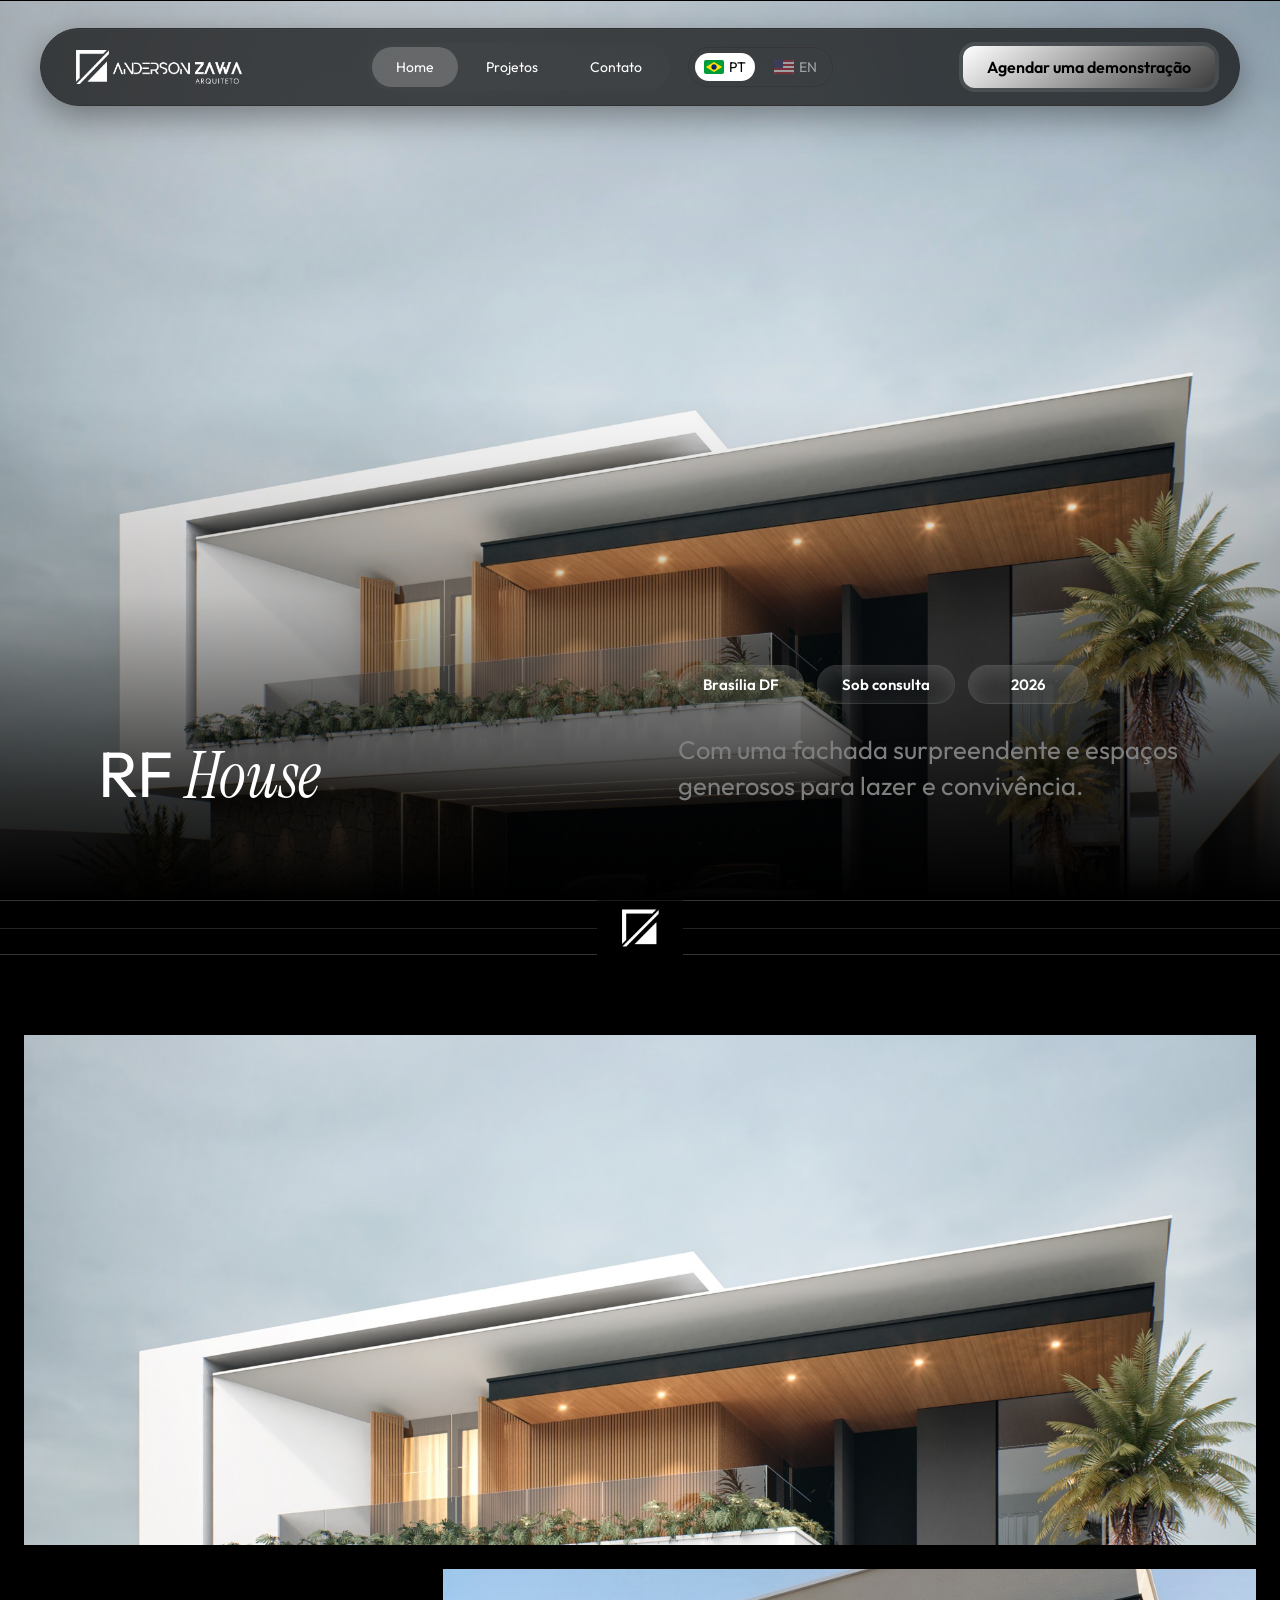
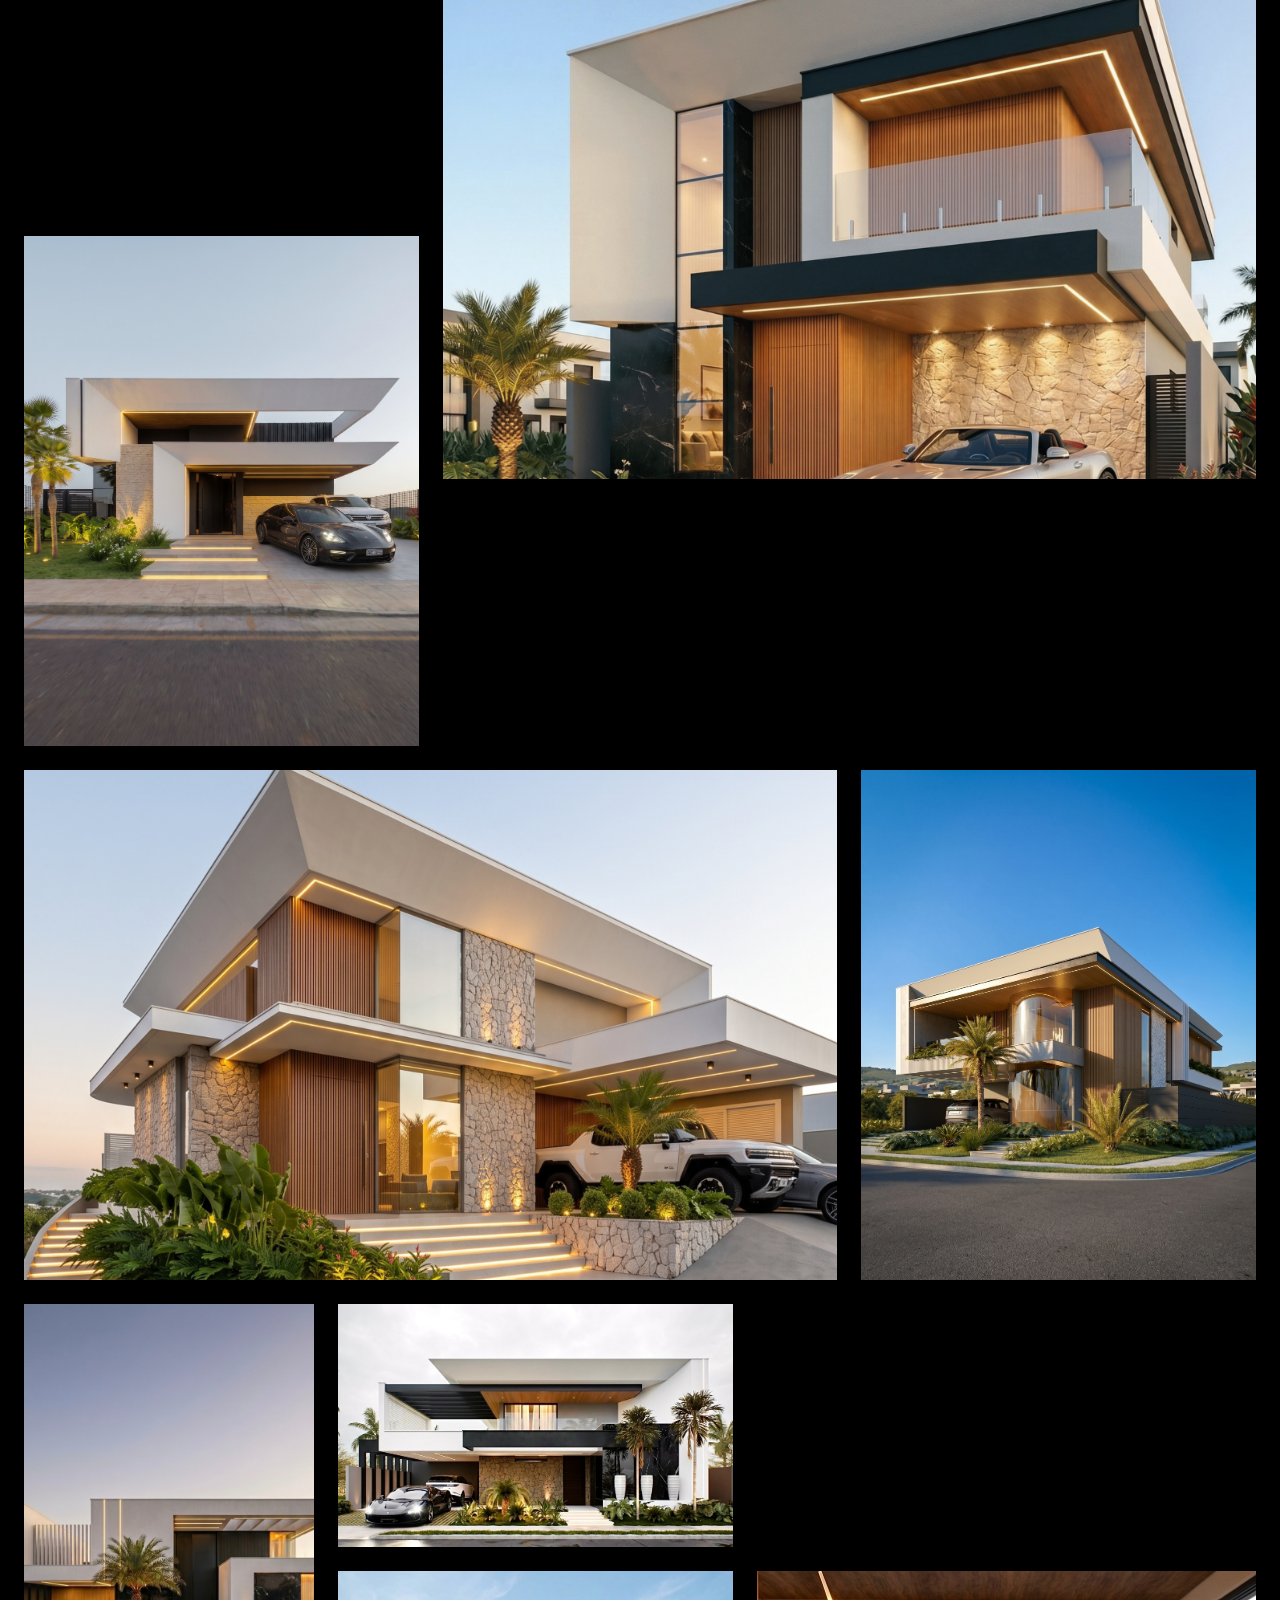
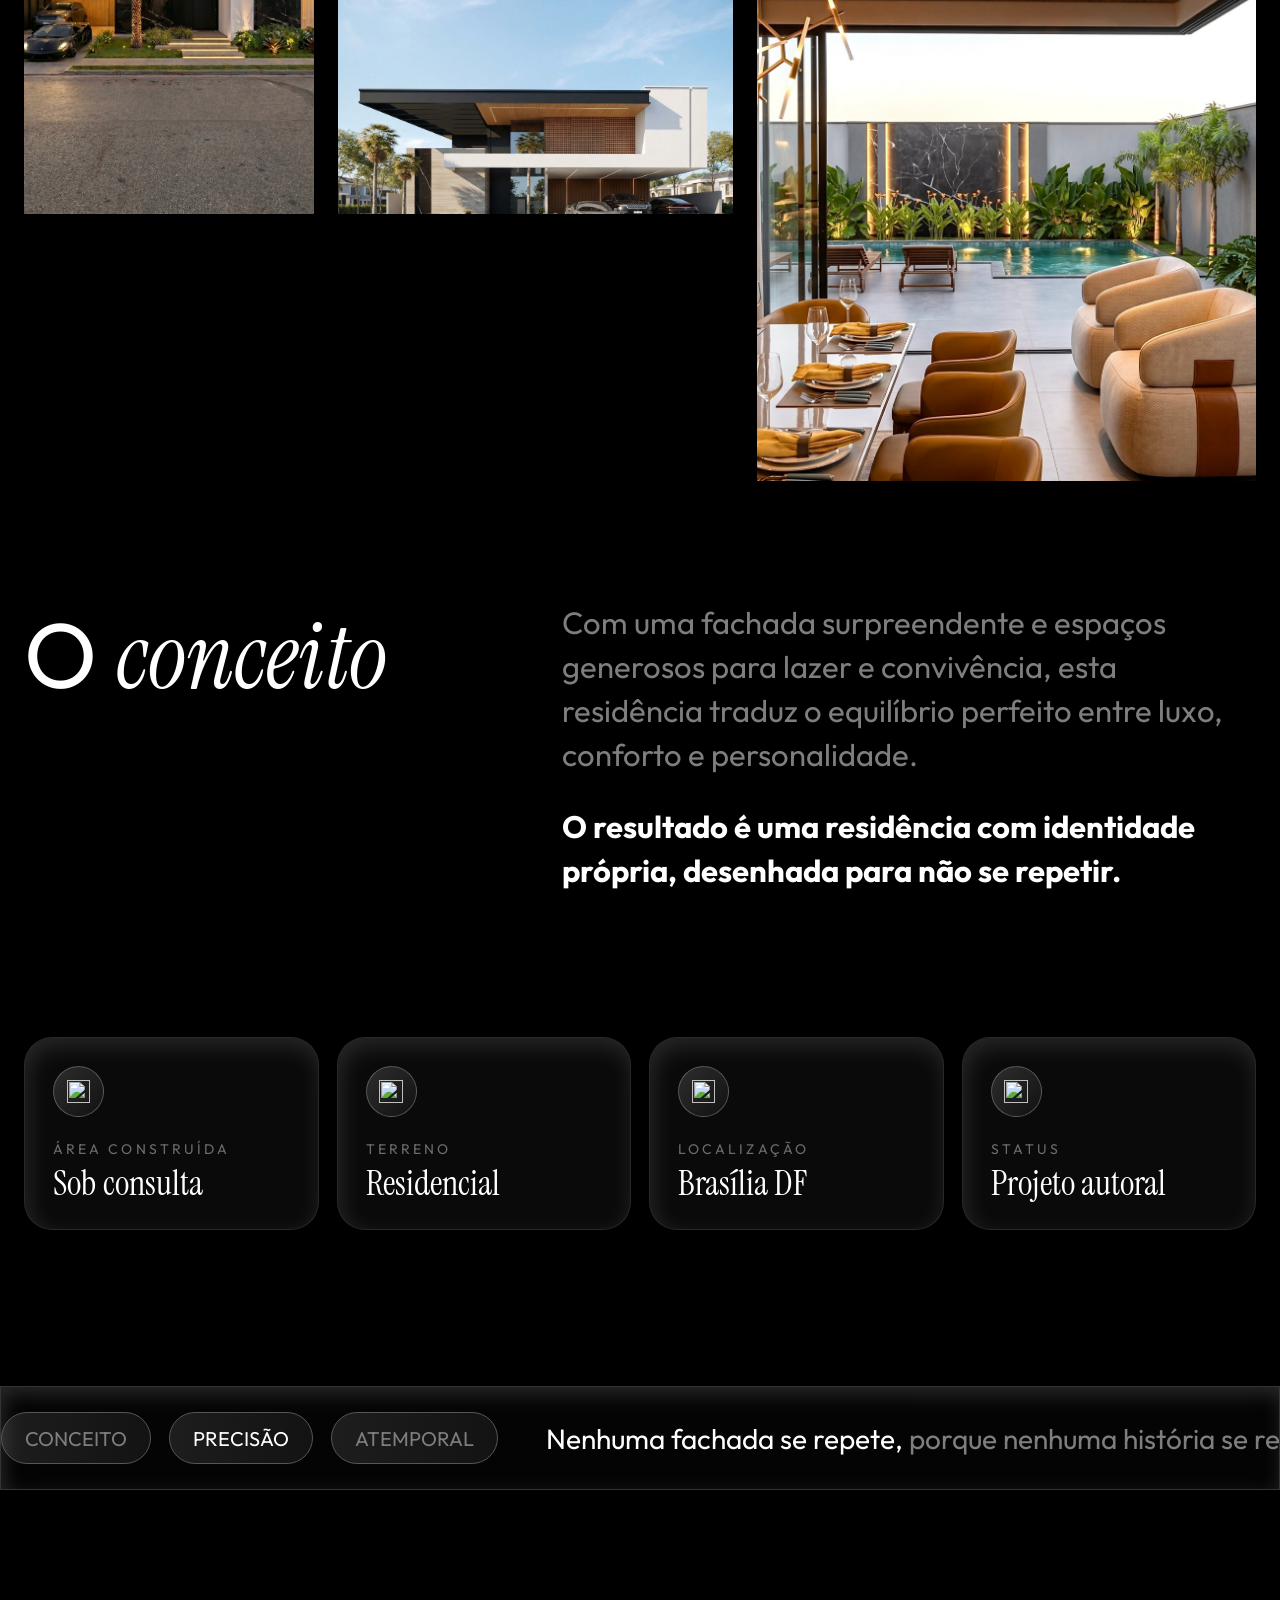
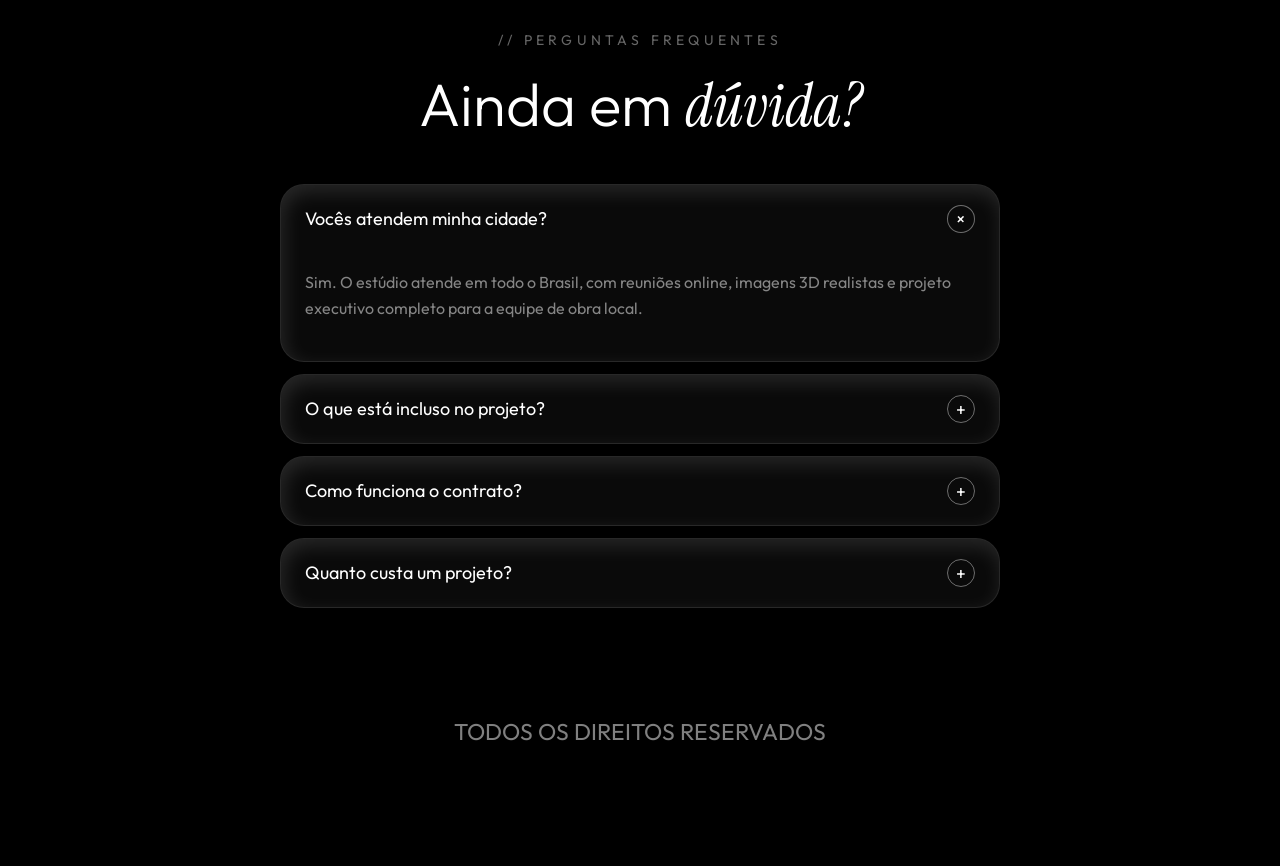
==== projeto.html @ 5dee1f52 "Atualiza cache dos ajustes da página de projeto" ====
<!DOCTYPE html>
<html lang="pt-BR">
<head>
<meta charset="utf-8">
<meta name="viewport" content="width=device-width,initial-scale=1">
<title>Projeto — Anderson Zawa</title>
<meta name="theme-color" content="#000000">
<link rel="icon" href="assets/logo.png">
<link rel="stylesheet" href="projeto.css?v=20260907-0353">
<link rel="stylesheet" href="projeto-fix.css?v=20260907-0353">
</head>
<body>
<main class="project-page">
  <section class="hero-project">
    <div class="hero-project__img"><img data-hero src="assets/projeto-1.png" alt="Projeto Anderson Zawa"></div>

    <header class="header" id="header">
      <div class="header__inner">
        <a class="logo" href="./" aria-label="Anderson Zawa — Home"><img src="assets/logo.png" alt="Anderson Zawa"></a>
        <nav class="nav" aria-label="Navegação principal">
          <ul class="nav__list">
            <li><a class="nav__link is-active" href="./">Home</a></li>
            <li><a class="nav__link" href="./#projetos">Projetos</a></li>
            <li><a class="nav__link" href="./#contato">Contato</a></li>
          </ul>
          <div class="lang" aria-label="Idioma">
            <button class="lang__btn is-active" type="button" data-lang="pt" aria-pressed="true"><img src="assets/flag-pt.svg" alt="">PT</button>
            <button class="lang__btn" type="button" data-lang="en" aria-pressed="false"><img src="assets/flag-en.svg" alt="">EN</button>
          </div>
        </nav>
        <a class="header__cta" href="./#contato"><span>Agendar uma demonstração</span></a>
      </div>
    </header>

    <div class="hero-project__meta reveal">
      <h1 class="project-title"><span data-title-a>RF</span> <em data-title-b>House</em></h1>
      <div class="project-side">
        <div class="chips"><span class="chip" data-location>Brasília DF</span><span class="chip" data-area>Sob consulta</span><span class="chip">2026</span></div>
        <p class="project-tagline" data-tagline>Com uma fachada surpreendente e espaços generosos para lazer e convivência.</p>
      </div>
    </div>
  </section>

  <div class="divider-logo"><div class="divider-logo__mark"><img src="assets/logo.png" alt=""></div></div>

  <section class="gallery-project reveal" aria-label="Galeria do projeto">
    <figure><img data-gallery src="assets/projeto-1.png" alt=""></figure>
    <figure><img data-gallery src="assets/galeria-01.png" alt=""></figure>
    <figure><img data-gallery src="assets/galeria-02.png" alt=""></figure>
    <figure><img data-gallery src="assets/galeria-03.png" alt=""></figure>
    <figure><img data-gallery src="assets/galeria-04.png" alt=""></figure>
    <figure><img data-gallery src="assets/galeria-05.png" alt=""></figure>
    <figure><img data-gallery src="assets/galeria-06.png" alt=""></figure>
    <figure><img data-gallery src="assets/galeria-07.png" alt=""></figure>
    <figure><img data-gallery src="assets/galeria-08.png" alt=""></figure>
  </section>

  <section class="concept reveal">
    <div class="concept__top">
      <h2>O <em>conceito</em></h2>
      <div class="concept__copy">
        <p data-description>Com uma fachada surpreendente e espaços generosos para lazer e convivência, esta residência traduz o equilíbrio perfeito entre luxo, conforto e personalidade.</p>
        <p><strong>O resultado é uma residência com identidade própria, desenhada para não se repetir.</strong></p>
      </div>
    </div>
    <div class="specs">
      <article class="spec"><div class="spec__icon"><img src="https://www.figma.com/api/mcp/asset/9e6090e6-5630-4586-b021-6cd984fc639e.svg" alt=""></div><div class="spec__label">Área construída</div><div class="spec__value" data-area>Sob consulta</div></article>
      <article class="spec"><div class="spec__icon"><img src="https://www.figma.com/api/mcp/asset/a659e003-196d-408f-bd43-5a2305904c27.svg" alt=""></div><div class="spec__label">Terreno</div><div class="spec__value" data-land>Residencial</div></article>
      <article class="spec"><div class="spec__icon"><img src="https://www.figma.com/api/mcp/asset/f3f71b73-ab2b-49b0-b940-4c160f0d1db8.svg" alt=""></div><div class="spec__label">Localização</div><div class="spec__value" data-location>Brasília DF</div></article>
      <article class="spec"><div class="spec__icon"><img src="https://www.figma.com/api/mcp/asset/c8289f6d-52d2-41c7-922c-6c524e036fc7.svg" alt=""></div><div class="spec__label">Status</div><div class="spec__value" data-status>Projeto autoral</div></article>
    </div>
  </section>

  <section class="ticker-project" aria-label="Valores do estúdio"><div class="ticker-project__track"><span class="pill">CONCEITO</span><span class="pill on">PRECISÃO</span><span class="pill">ATEMPORAL</span><span class="phrase"><b>Nenhuma fachada se repete,</b> porque nenhuma história se repete.</span><span class="pill on">ARQUITETURA AUTORAL</span><span class="pill">IDENTIDADE</span><span class="pill">EXCLUSIVIDADE</span><span class="pill">CONCEITO</span><span class="pill on">PRECISÃO</span><span class="pill">ATEMPORAL</span><span class="phrase"><b>Nenhuma fachada se repete,</b> porque nenhuma história se repete.</span><span class="pill on">ARQUITETURA AUTORAL</span><span class="pill">IDENTIDADE</span><span class="pill">EXCLUSIVIDADE</span></div></section>

  <section class="faq-project reveal">
    <p class="faq-project__eyebrow">// PERGUNTAS FREQUENTES</p>
    <h2>Ainda em <em>dúvida?</em></h2>
    <div class="faq-list">
      <article class="faq-item open"><button class="faq-q">Vocês atendem minha cidade?<span class="faq-plus">+</span></button><div class="faq-a" style="max-height:120px"><p>Sim. O estúdio atende em todo o Brasil, com reuniões online, imagens 3D realistas e projeto executivo completo para a equipe de obra local.</p></div></article>
      <article class="faq-item"><button class="faq-q">O que está incluso no projeto?<span class="faq-plus">+</span></button><div class="faq-a"><p>O escopo é apresentado de forma clara em contrato, com etapas, entregas e prazos definidos.</p></div></article>
      <article class="faq-item"><button class="faq-q">Como funciona o contrato?<span class="faq-plus">+</span></button><div class="faq-a"><p>O contrato organiza cronograma, escopo, responsabilidades e entregas de cada etapa do projeto.</p></div></article>
      <article class="faq-item"><button class="faq-q">Quanto custa um projeto?<span class="faq-plus">+</span></button><div class="faq-a"><p>O investimento varia conforme área, complexidade e escopo. O orçamento é apresentado após o briefing inicial.</p></div></article>
    </div>
  </section>
  <p class="rights">TODOS OS DIREITOS RESERVADOS</p>
</main>
<script src="projeto.js?v=20260907-0353" defer></script>
</body>
</html>
---- projeto.css ----
@import url('https://fonts.googleapis.com/css2?family=Instrument+Serif:ital@0;1&family=Outfit:wght@300;400;500;600&display=swap');
:root{--bg:#000;--txt:#fff;--muted:#7e7e7e;--line:#343434;--glass:rgba(255,255,255,.04);--glass-brd:rgba(255,255,255,.12);--sans:'Visby CF','Outfit',system-ui,sans-serif;--serif:'Instrument Serif',Georgia,serif;--wrap:1282px;--g:40px}
*{box-sizing:border-box}html{scroll-behavior:smooth}body{margin:0;background:#000;color:#fff;font-family:var(--sans);overflow-x:hidden;-webkit-font-smoothing:antialiased}img{display:block;width:100%;height:100%;object-fit:cover}a{color:inherit;text-decoration:none}button{font:inherit}
.project-page{background:#000;min-height:100vh}.hero-project{position:relative;height:1080px;overflow:hidden;border-top:1px solid #000}.hero-project:after{content:'';position:absolute;inset:0;background:radial-gradient(ellipse at 50% 32%,transparent 0 28%,rgba(0,0,0,.12) 48%,#000 92%);pointer-events:none}.hero-project__img{position:absolute;inset:-105px 0 auto;height:1085px}.header{position:absolute;top:27px;left:50%;transform:translateX(-50%);width:min(1304px,calc(100% - 40px));z-index:10}.header__inner{display:flex;align-items:center;justify-content:space-between;padding:13px 35px;border:1px solid #303030;border-radius:900px;background:rgba(0,0,0,.6);backdrop-filter:blur(22px)}.logo{width:184px}.nav{display:flex;align-items:center;gap:28px;font-size:14px}.nav__links{display:flex;align-items:center;gap:32px}.nav__links a{padding:10px 18px;border-radius:21px}.nav__links a:first-child{background:rgba(255,255,255,.2)}.lang{display:flex;align-items:center;gap:10px;padding:5px 7px;border:1px solid #363636;border-radius:900px}.lang span{display:flex;align-items:center;gap:5px;font-size:14px;opacity:.5}.lang span:first-child{background:#fff;color:#000;opacity:1;padding:5px 9px;border-radius:46px}.lang img{width:20px;height:14px}.header__cta{padding:4px;border-radius:16px;background:rgba(255,255,255,.1)}.header__cta span{display:block;padding:11px 24px;border-radius:12px;color:#000;font-weight:600;background:linear-gradient(144deg,#fff,#a7a7a7 45%,#3b3b3b)}
.hero-project__meta{position:absolute;z-index:4;left:50%;bottom:138px;transform:translateX(-50%);width:min(1107px,calc(100% - 60px));display:grid;grid-template-columns:400px 1fr;gap:188px;align-items:center}.project-title{font-size:clamp(64px,5vw,92px);font-weight:400;line-height:1.05;margin:0;white-space:nowrap}.project-title em{font-family:var(--serif);font-style:italic}.project-side{display:flex;flex-direction:column;gap:39px}.chips{display:flex;gap:13px;flex-wrap:wrap}.chip{padding:9px 31px;border:1px solid var(--glass-brd);border-radius:27px;background:var(--glass);backdrop-filter:blur(40px);box-shadow:inset 3px 7px 20px rgba(255,255,255,.12);font-weight:600;font-size:15px}.project-tagline{font-size:31px;line-height:44px;color:var(--muted);max-width:519px}.project-tagline strong{color:#fff}.divider-logo{position:relative;height:55px;border-top:1px solid var(--line);border-bottom:1px solid var(--line);margin-top:-32px}.divider-logo:before{content:'';position:absolute;left:0;right:0;top:50%;height:1px;background:#232323}.divider-logo__mark{position:absolute;left:50%;top:50%;transform:translate(-50%,-50%);width:86px;height:55px;background:#000;display:grid;place-items:center}.divider-logo__mark img{width:37px;height:37px;object-fit:cover;object-position:left}
.gallery-project{width:min(1274px,calc(100% - 48px));margin:80px auto 0;display:grid;grid-template-columns:repeat(12,1fr);grid-auto-rows:243px;gap:24px}.gallery-project figure{margin:0;overflow:hidden;background:#1b1b1b}.gallery-project figure:nth-child(1){grid-column:1/13;grid-row:span 2}.gallery-project figure:nth-child(2){grid-column:5/13;grid-row:span 2}.gallery-project figure:nth-child(3){grid-column:1/5;grid-row:span 2}.gallery-project figure:nth-child(4){grid-column:1/9;grid-row:span 2}.gallery-project figure:nth-child(5){grid-column:9/13;grid-row:span 2}.gallery-project figure:nth-child(6){grid-column:1/4;grid-row:span 2}.gallery-project figure:nth-child(7){grid-column:4/8;grid-row:span 1}.gallery-project figure:nth-child(8){grid-column:4/8;grid-row:span 1}.gallery-project figure:nth-child(9){grid-column:8/13;grid-row:span 2}.gallery-project figure img{transition:transform .8s cubic-bezier(.2,.8,.2,1)}.gallery-project figure:hover img{transform:scale(1.025)}
.concept{width:min(1281px,calc(100% - 48px));margin:120px auto 0}.concept__top{display:grid;grid-template-columns:387px 1fr;gap:151px;align-items:start}.concept h2{margin:0;font-size:92px;line-height:106px;font-weight:400;white-space:nowrap}.concept h2 em{font-family:var(--serif);font-style:italic}.concept__copy{font-size:31px;line-height:44px;color:var(--muted)}.concept__copy p{margin:0 0 28px}.concept__copy strong{color:#fff}.specs{display:grid;grid-template-columns:repeat(4,1fr);gap:18px;margin-top:116px}.spec{min-height:192px;padding:28px;border:1px solid var(--glass-brd);border-radius:28px;background:var(--glass);backdrop-filter:blur(46px);box-shadow:inset 3px 8px 23px rgba(255,255,255,.12)}.spec__icon{width:51px;height:51px;border-radius:50%;display:grid;place-items:center;border:1px solid rgba(255,255,255,.25);background:linear-gradient(135deg,rgba(255,255,255,.15),rgba(255,255,255,.03));font-size:18px}.spec__label{margin-top:23px;font:400 14px/19px 'Outfit',sans-serif;letter-spacing:.22em;text-transform:uppercase;color:rgba(255,255,255,.4)}.spec__value{margin-top:7px;font:400 35px/35px var(--serif);color:#fff}.ticker-project{margin-top:156px;border:1px solid var(--line);height:104px;display:flex;align-items:center;overflow:hidden;background:linear-gradient(90deg,rgba(18,18,18,.2),rgba(20,20,20,.2));box-shadow:inset 3px 7px 20px rgba(255,255,255,.15)}.ticker-project__track{display:flex;align-items:center;gap:18px;width:max-content;animation:ticker 30s linear infinite}.ticker-project span{white-space:nowrap}.pill{height:52px;padding:0 23px;border:.7px solid #565656;border-radius:89px;display:flex;align-items:center;color:#7e7e7e;font-size:20px;background:linear-gradient(90deg,rgba(255,255,255,.1),rgba(153,153,153,.1))}.pill.on{color:#fff}.phrase{padding:0 30px;font-size:28px;color:#7e7e7e}.phrase b{color:#fff;font-weight:400}@keyframes ticker{to{transform:translateX(-50%)}}
.faq-project{width:min(720px,calc(100% - 40px));margin:140px auto 0;text-align:center}.faq-project__eyebrow{font:400 14px/20px 'Outfit',sans-serif;letter-spacing:.3em;color:rgba(255,255,255,.4);text-transform:uppercase}.faq-project h2{margin:24px 0 48px;font-size:60px;font-weight:300;line-height:1}.faq-project h2 em{font-family:var(--serif);font-style:italic}.faq-list{display:grid;gap:12px;text-align:left}.faq-item{border:1px solid var(--glass-brd);border-radius:24px;background:var(--glass);backdrop-filter:blur(40px);box-shadow:inset 3px 7px 20px rgba(255,255,255,.12);overflow:hidden}.faq-q{width:100%;padding:20px 24px;display:flex;justify-content:space-between;align-items:center;border:0;background:none;color:#fff;font:400 18px/28px 'Outfit',sans-serif;cursor:pointer}.faq-plus{width:28px;height:28px;border:1px solid rgba(255,255,255,.4);border-radius:50%;display:grid;place-items:center;transition:transform .25s}.faq-item.open .faq-plus{transform:rotate(45deg)}.faq-a{max-height:0;overflow:hidden;transition:max-height .35s ease}.faq-a p{padding:0 24px 24px;color:rgba(255,255,255,.5);font:400 16px/26px 'Outfit',sans-serif}.rights{margin:109px 0 120px;text-align:center;color:rgba(255,255,255,.5);font-size:23px}
.reveal{opacity:0;transform:translateY(32px);transition:opacity .8s ease,transform .8s ease}.reveal.in{opacity:1;transform:none}
@media(max-width:1000px){.hero-project{height:860px}.header__inner{padding:12px 18px}.nav__links{display:none}.header__cta{display:none}.hero-project__meta{bottom:90px;grid-template-columns:1fr;gap:28px}.project-title{white-space:normal}.project-side{gap:22px}.project-tagline{font-size:24px;line-height:1.35}.gallery-project{grid-template-columns:1fr 1fr;grid-auto-rows:300px}.gallery-project figure{grid-column:auto!important;grid-row:auto!important}.gallery-project figure:first-child{grid-column:1/3!important}.concept__top{grid-template-columns:1fr;gap:30px}.concept h2{font-size:64px;line-height:1}.concept__copy{font-size:22px;line-height:1.5}.specs{grid-template-columns:1fr 1fr}.ticker-project{margin-top:90px}.faq-project{margin-top:100px}}
@media(max-width:640px){.hero-project{height:760px}.header{top:14px}.logo{width:145px}.nav{gap:10px}.lang{display:none}.hero-project__meta{width:calc(100% - 36px);bottom:54px}.project-title{font-size:52px}.chips{gap:8px}.chip{padding:8px 16px;font-size:13px}.project-tagline{font-size:19px;line-height:1.4}.gallery-project{width:calc(100% - 24px);grid-template-columns:1fr;grid-auto-rows:260px;gap:12px;margin-top:40px}.gallery-project figure:first-child{grid-column:auto!important}.concept{width:calc(100% - 32px);margin-top:80px}.concept h2{font-size:52px}.concept__copy{font-size:18px}.specs{grid-template-columns:1fr;margin-top:60px}.faq-project h2{font-size:48px}.rights{font-size:15px;margin-top:70px}.divider-logo{margin-top:0}}
---- projeto-fix.css ----
/* Ajuste de fidelidade do frame PROJETO + header igual à home */
.header{position:fixed!important;top:clamp(14px,2.4vw,28px)!important;left:0!important;right:0!important;width:auto!important;transform:none!important;z-index:80!important;padding-inline:var(--g)!important}
.header__inner{display:flex!important;align-items:center!important;justify-content:space-between!important;gap:24px!important;width:100%!important;max-width:1304px!important;margin-inline:auto!important;padding:13px 20px 13px 35px!important;border:1px solid #303030!important;border-radius:900px!important;background:rgba(0,0,0,.68)!important;-webkit-backdrop-filter:blur(22px)!important;backdrop-filter:blur(22px)!important;box-shadow:0 10px 34px rgba(0,0,0,.38),inset 0 1px 0 rgba(255,255,255,.025)!important}
.logo{width:auto!important;flex:none!important}.logo img{width:clamp(130px,13vw,184px)!important;height:auto!important;object-fit:contain!important}.nav{display:flex!important;align-items:center!important;gap:18px!important;font-size:14px!important}.nav__list{display:flex!important;align-items:center!important;gap:4px!important;padding:4px!important;margin:0!important;list-style:none!important;border-radius:27px!important;background:rgba(255,255,255,.01)!important}.nav__link{display:block!important;padding:11px 24px!important;border-radius:21px!important;background:transparent!important;transition:background .3s ease!important}.nav__link:hover{background:rgba(255,255,255,.1)!important}.nav__link.is-active{background:rgba(255,255,255,.2)!important}.lang{display:flex!important;align-items:center!important;gap:10px!important;padding:5px 6px!important;border:1px solid #363636!important;border-radius:900px!important}.lang__btn{display:flex!important;align-items:center!important;gap:5px!important;padding:5px 9px!important;border:0!important;border-radius:46px!important;background:transparent!important;color:#fff!important;opacity:.5!important;font:inherit!important}.lang__btn.is-active{background:#fff!important;color:#000!important;opacity:1!important}.lang__btn img{width:20px!important;height:14px!important;object-fit:cover!important;border-radius:2px!important}.header__cta{flex:none!important;padding:4px!important;border-radius:16px!important;background:rgba(255,255,255,.1)!important}.header__cta span{display:block!important;padding:11px 24px!important;border-radius:12px!important;color:#000!important;font-weight:600!important;background:linear-gradient(144deg,#fff 0%,#a7a7a7 45%,#3b3b3b 100%)!important}
.hero-project{height:min(1080px,100svh)!important;min-height:820px!important;overflow:hidden!important}.hero-project__img{position:absolute!important;inset:0!important;height:100%!important}.hero-project__img img{width:100%!important;height:100%!important;object-fit:cover!important;object-position:center center!important}.hero-project::after{background:linear-gradient(to bottom,rgba(0,0,0,.08) 0%,rgba(0,0,0,.02) 44%,rgba(0,0,0,.22) 66%,rgba(0,0,0,.78) 88%,#000 100%)!important}
.hero-project__meta,.hero-project__meta.reveal,.hero-project__meta.reveal.in{position:absolute!important;z-index:4!important;left:50%!important;right:auto!important;bottom:92px!important;transform:translateX(-50%)!important;width:min(1284px,calc(100% - 80px))!important;display:grid!important;grid-template-columns:minmax(420px,.95fr) minmax(420px,1.05fr)!important;gap:72px!important;align-items:end!important;padding-inline:clamp(0px,4.5vw,86px) 0!important}
.hero-project__meta.reveal{opacity:0!important;transform:translate(-50%,26px)!important;transition:opacity .8s ease,transform .8s ease!important}.hero-project__meta.reveal.in{opacity:1!important;transform:translate(-50%,0)!important}
.project-title{margin:0!important;align-self:end!important;font-size:clamp(64px,5vw,92px)!important;line-height:1.02!important;white-space:nowrap!important}.project-side{display:flex!important;flex-direction:column!important;align-items:flex-start!important;gap:28px!important;padding-bottom:4px!important;min-width:0!important}.chips{display:flex!important;gap:13px!important;flex-wrap:wrap!important}.chip{min-width:120px!important;text-align:center!important;padding:9px 24px!important}.project-tagline{max-width:520px!important;margin:0!important;font-size:clamp(22px,2vw,31px)!important;line-height:1.4!important;color:#7e7e7e!important}.divider-logo{margin-top:0!important}
.spec__icon{overflow:hidden!important}.spec__icon img{width:23.08px!important;height:23.08px!important;object-fit:contain!important;display:block!important}
@media(max-width:1200px){.nav__link{padding:11px 16px!important}.header__inner{padding:12px 14px 12px 24px!important}}
@media(max-width:1000px){.header{padding-inline:20px!important}.header__inner{padding:12px 18px!important}.nav__list{display:none!important}.header__cta{display:none!important}.hero-project{height:860px!important;min-height:760px!important}.hero-project__meta,.hero-project__meta.reveal,.hero-project__meta.reveal.in{bottom:64px!important;width:calc(100% - 40px)!important;grid-template-columns:1fr!important;gap:24px!important;padding-inline:0!important}.hero-project__meta.reveal{transform:translate(-50%,24px)!important}.hero-project__meta.reveal.in{transform:translate(-50%,0)!important}.project-title{white-space:normal!important}.project-side{gap:18px!important}}
@media(max-width:640px){.header{top:12px!important;padding-inline:12px!important}.header__inner{padding:10px 12px 10px 18px!important}.logo img{width:145px!important}.lang{display:none!important}.hero-project{height:760px!important;min-height:700px!important}.hero-project__meta,.hero-project__meta.reveal,.hero-project__meta.reveal.in{bottom:46px!important;width:calc(100% - 28px)!important}.project-title{font-size:52px!important}.project-tagline{font-size:19px!important;line-height:1.4!important}}
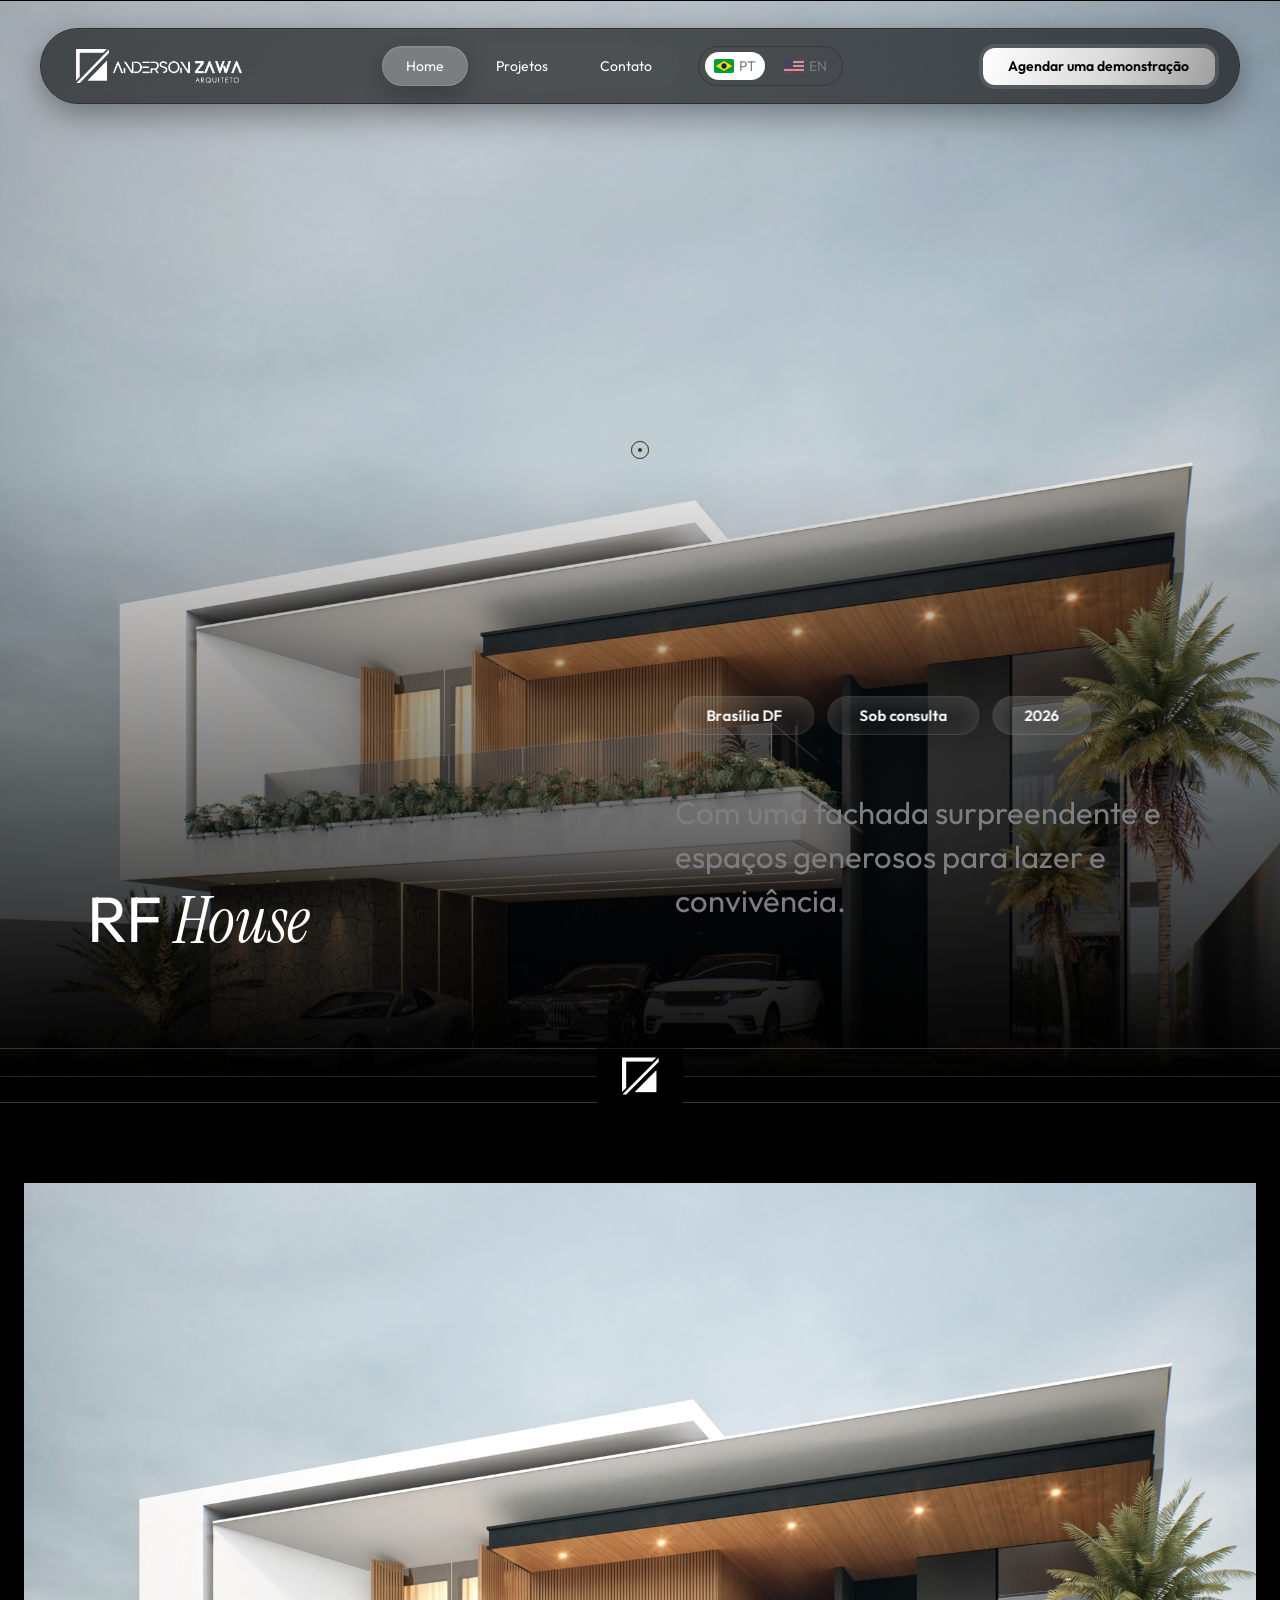
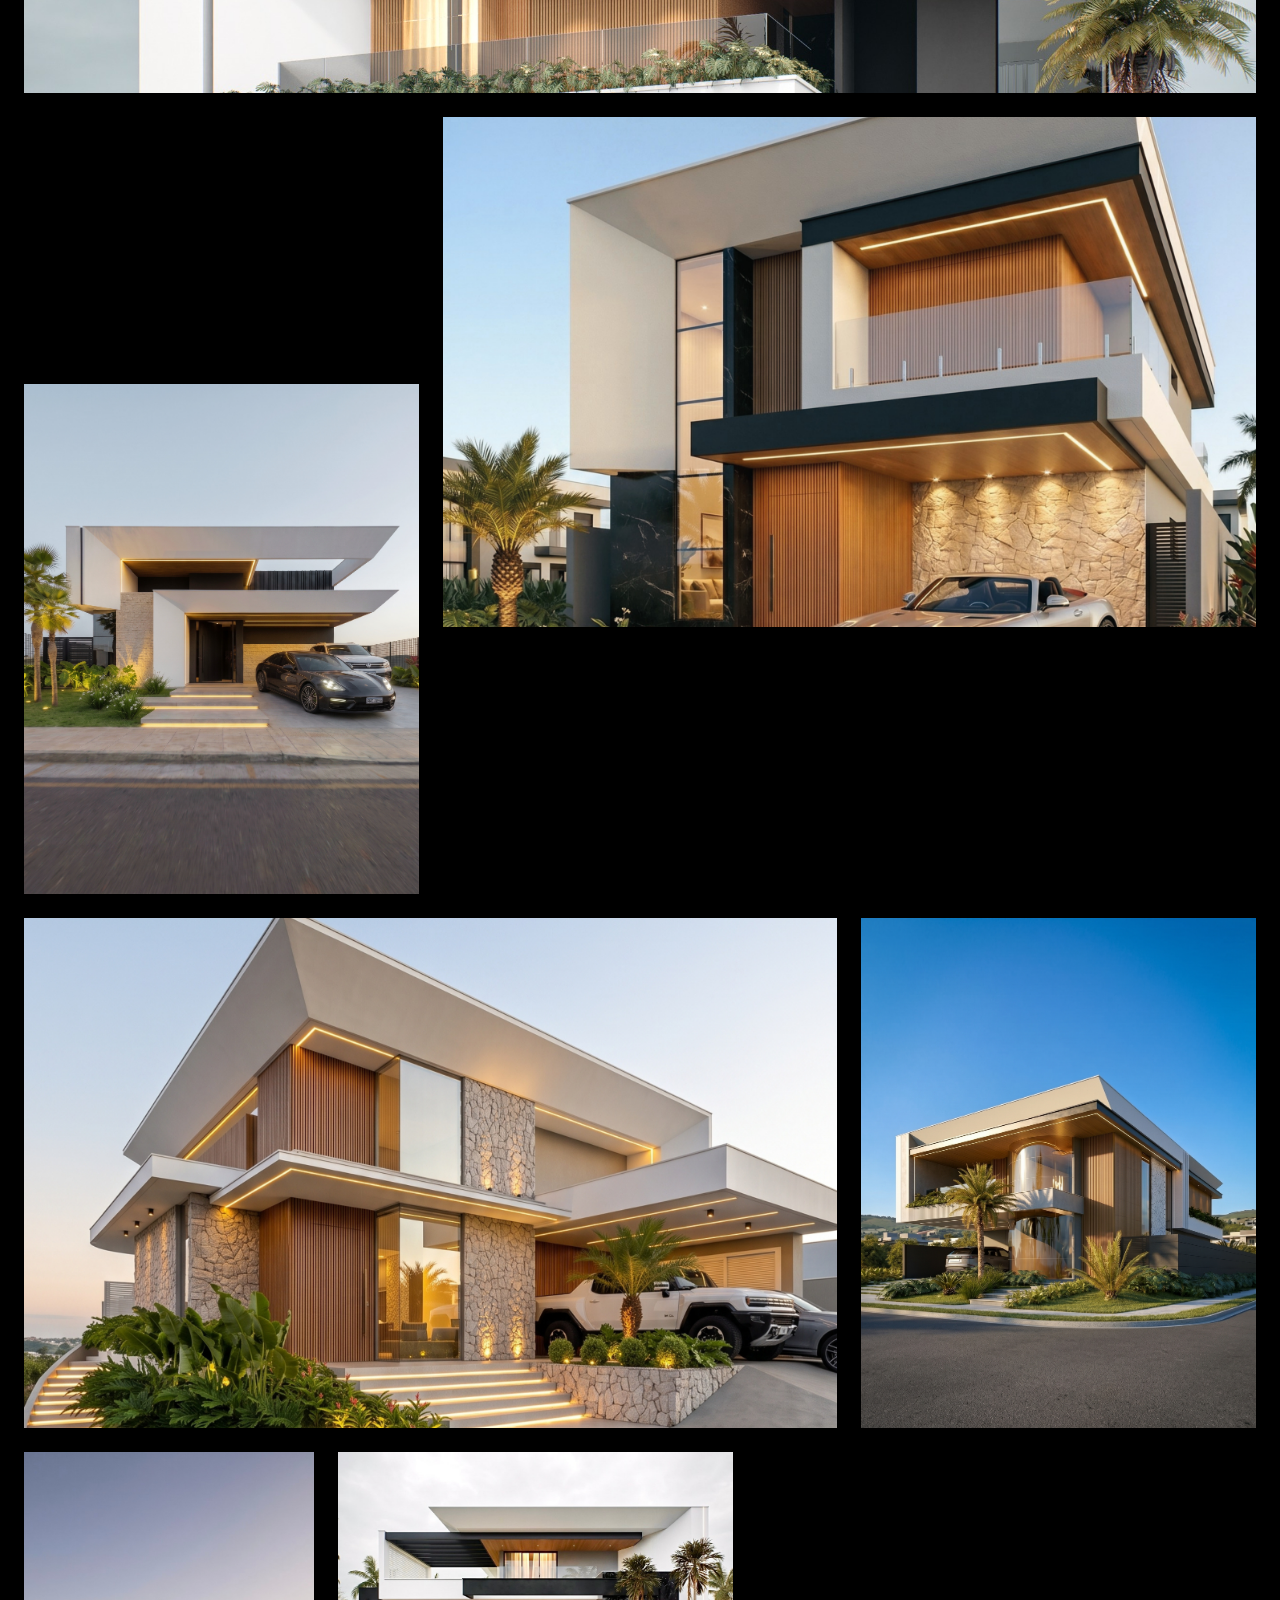
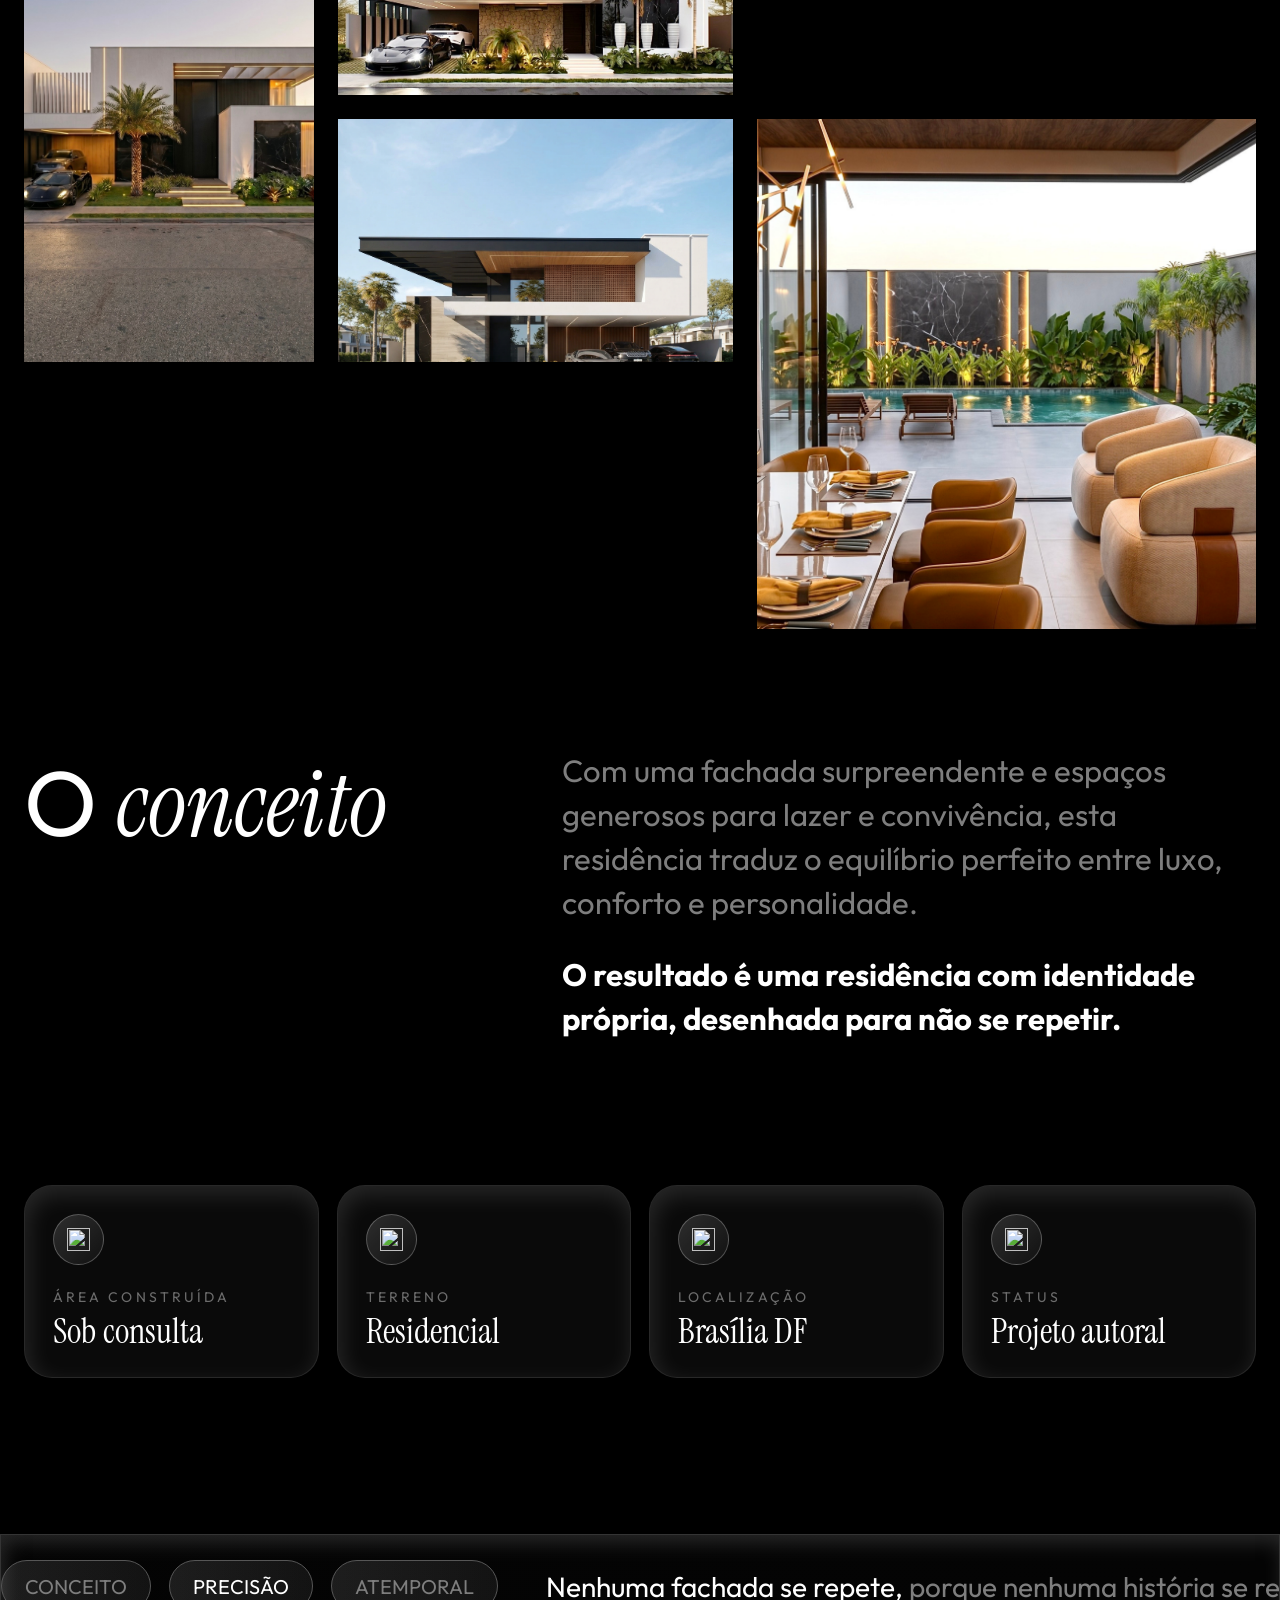
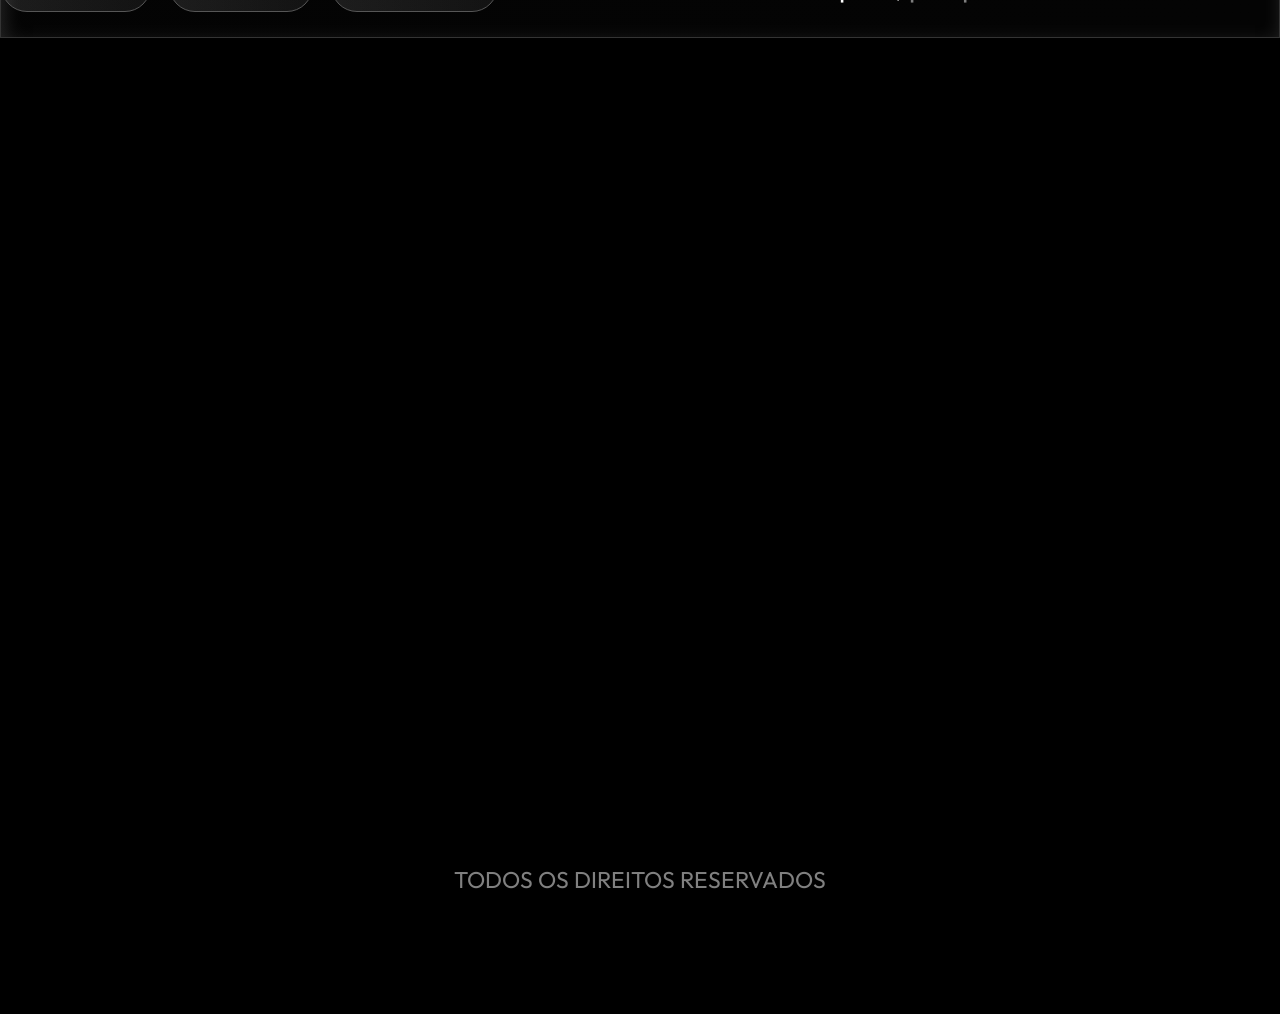
==== commit c0899bf8: "Usa o mesmo menu scroll e cursor da home nas páginas de projeto" ====
--- a/projeto.html
+++ b/projeto.html
@@ -6,8 +6,8 @@
 <title>Projeto — Anderson Zawa</title>
 <meta name="theme-color" content="#000000">
 <link rel="icon" href="assets/logo.png">
-<link rel="stylesheet" href="projeto.css?v=20260907-0353">
-<link rel="stylesheet" href="projeto-fix.css?v=20260907-0353">
+<link rel="stylesheet" href="projeto.css?v=20260907-0356">
+<link rel="stylesheet" href="projeto-fix.css?v=20260907-0356">
 </head>
 <body>
 <main class="project-page">
@@ -16,19 +16,34 @@
 
     <header class="header" id="header">
       <div class="header__inner">
-        <a class="logo" href="./" aria-label="Anderson Zawa — Home"><img src="assets/logo.png" alt="Anderson Zawa"></a>
-        <nav class="nav" aria-label="Navegação principal">
+        <a class="logo" href="./" aria-label="Anderson Zawa — início">
+          <img src="assets/logo.png?v=20260907-0247" alt="Anderson Zawa" width="184" height="37">
+        </a>
+
+        <nav class="nav" id="nav" aria-label="Navegação principal">
           <ul class="nav__list">
             <li><a class="nav__link is-active" href="./">Home</a></li>
             <li><a class="nav__link" href="./#projetos">Projetos</a></li>
             <li><a class="nav__link" href="./#contato">Contato</a></li>
           </ul>
-          <div class="lang" aria-label="Idioma">
-            <button class="lang__btn is-active" type="button" data-lang="pt" aria-pressed="true"><img src="assets/flag-pt.svg" alt="">PT</button>
-            <button class="lang__btn" type="button" data-lang="en" aria-pressed="false"><img src="assets/flag-en.svg" alt="">EN</button>
+
+          <div class="lang" role="group" aria-label="Idioma">
+            <button class="lang__btn is-active" type="button" data-lang="pt" aria-pressed="true">
+              <img src="assets/flag-pt.svg?v=20260907-0247" alt="" width="20" height="14"><span>PT</span>
+            </button>
+            <button class="lang__btn" type="button" data-lang="en" aria-pressed="false">
+              <img src="assets/flag-en.svg?v=20260907-0247" alt="" width="20" height="14"><span>EN</span>
+            </button>
           </div>
+
+          <a class="btn btn--sm nav__cta" href="./#contato">Agendar uma demonstração</a>
         </nav>
-        <a class="header__cta" href="./#contato"><span>Agendar uma demonstração</span></a>
+
+        <a class="btn btn--sm header__cta" href="./#contato">Agendar uma demonstração</a>
+
+        <button class="burger" id="burger" type="button" aria-label="Abrir menu" aria-expanded="false" aria-controls="nav">
+          <span></span><span></span>
+        </button>
       </div>
     </header>
 
@@ -85,6 +100,7 @@
   </section>
   <p class="rights">TODOS OS DIREITOS RESERVADOS</p>
 </main>
-<script src="projeto.js?v=20260907-0353" defer></script>
+<script src="projeto.js?v=20260907-0356" defer></script>
+<script src="projeto-interactions.js?v=20260907-0356" defer></script>
 </body>
 </html>
--- a/projeto-fix.css
+++ b/projeto-fix.css
@@ -1,12 +1,25 @@
-/* Ajuste de fidelidade do frame PROJETO + header igual à home */
-.header{position:fixed!important;top:clamp(14px,2.4vw,28px)!important;left:0!important;right:0!important;width:auto!important;transform:none!important;z-index:80!important;padding-inline:var(--g)!important}
-.header__inner{display:flex!important;align-items:center!important;justify-content:space-between!important;gap:24px!important;width:100%!important;max-width:1304px!important;margin-inline:auto!important;padding:13px 20px 13px 35px!important;border:1px solid #303030!important;border-radius:900px!important;background:rgba(0,0,0,.68)!important;-webkit-backdrop-filter:blur(22px)!important;backdrop-filter:blur(22px)!important;box-shadow:0 10px 34px rgba(0,0,0,.38),inset 0 1px 0 rgba(255,255,255,.025)!important}
-.logo{width:auto!important;flex:none!important}.logo img{width:clamp(130px,13vw,184px)!important;height:auto!important;object-fit:contain!important}.nav{display:flex!important;align-items:center!important;gap:18px!important;font-size:14px!important}.nav__list{display:flex!important;align-items:center!important;gap:4px!important;padding:4px!important;margin:0!important;list-style:none!important;border-radius:27px!important;background:rgba(255,255,255,.01)!important}.nav__link{display:block!important;padding:11px 24px!important;border-radius:21px!important;background:transparent!important;transition:background .3s ease!important}.nav__link:hover{background:rgba(255,255,255,.1)!important}.nav__link.is-active{background:rgba(255,255,255,.2)!important}.lang{display:flex!important;align-items:center!important;gap:10px!important;padding:5px 6px!important;border:1px solid #363636!important;border-radius:900px!important}.lang__btn{display:flex!important;align-items:center!important;gap:5px!important;padding:5px 9px!important;border:0!important;border-radius:46px!important;background:transparent!important;color:#fff!important;opacity:.5!important;font:inherit!important}.lang__btn.is-active{background:#fff!important;color:#000!important;opacity:1!important}.lang__btn img{width:20px!important;height:14px!important;object-fit:cover!important;border-radius:2px!important}.header__cta{flex:none!important;padding:4px!important;border-radius:16px!important;background:rgba(255,255,255,.1)!important}.header__cta span{display:block!important;padding:11px 24px!important;border-radius:12px!important;color:#000!important;font-weight:600!important;background:linear-gradient(144deg,#fff 0%,#a7a7a7 45%,#3b3b3b 100%)!important}
-.hero-project{height:min(1080px,100svh)!important;min-height:820px!important;overflow:hidden!important}.hero-project__img{position:absolute!important;inset:0!important;height:100%!important}.hero-project__img img{width:100%!important;height:100%!important;object-fit:cover!important;object-position:center center!important}.hero-project::after{background:linear-gradient(to bottom,rgba(0,0,0,.08) 0%,rgba(0,0,0,.02) 44%,rgba(0,0,0,.22) 66%,rgba(0,0,0,.78) 88%,#000 100%)!important}
-.hero-project__meta,.hero-project__meta.reveal,.hero-project__meta.reveal.in{position:absolute!important;z-index:4!important;left:50%!important;right:auto!important;bottom:92px!important;transform:translateX(-50%)!important;width:min(1284px,calc(100% - 80px))!important;display:grid!important;grid-template-columns:minmax(420px,.95fr) minmax(420px,1.05fr)!important;gap:72px!important;align-items:end!important;padding-inline:clamp(0px,4.5vw,86px) 0!important}
-.hero-project__meta.reveal{opacity:0!important;transform:translate(-50%,26px)!important;transition:opacity .8s ease,transform .8s ease!important}.hero-project__meta.reveal.in{opacity:1!important;transform:translate(-50%,0)!important}
-.project-title{margin:0!important;align-self:end!important;font-size:clamp(64px,5vw,92px)!important;line-height:1.02!important;white-space:nowrap!important}.project-side{display:flex!important;flex-direction:column!important;align-items:flex-start!important;gap:28px!important;padding-bottom:4px!important;min-width:0!important}.chips{display:flex!important;gap:13px!important;flex-wrap:wrap!important}.chip{min-width:120px!important;text-align:center!important;padding:9px 24px!important}.project-tagline{max-width:520px!important;margin:0!important;font-size:clamp(22px,2vw,31px)!important;line-height:1.4!important;color:#7e7e7e!important}.divider-logo{margin-top:0!important}
-.spec__icon{overflow:hidden!important}.spec__icon img{width:23.08px!important;height:23.08px!important;object-fit:contain!important;display:block!important}
-@media(max-width:1200px){.nav__link{padding:11px 16px!important}.header__inner{padding:12px 14px 12px 24px!important}}
-@media(max-width:1000px){.header{padding-inline:20px!important}.header__inner{padding:12px 18px!important}.nav__list{display:none!important}.header__cta{display:none!important}.hero-project{height:860px!important;min-height:760px!important}.hero-project__meta,.hero-project__meta.reveal,.hero-project__meta.reveal.in{bottom:64px!important;width:calc(100% - 40px)!important;grid-template-columns:1fr!important;gap:24px!important;padding-inline:0!important}.hero-project__meta.reveal{transform:translate(-50%,24px)!important}.hero-project__meta.reveal.in{transform:translate(-50%,0)!important}.project-title{white-space:normal!important}.project-side{gap:18px!important}}
-@media(max-width:640px){.header{top:12px!important;padding-inline:12px!important}.header__inner{padding:10px 12px 10px 18px!important}.logo img{width:145px!important}.lang{display:none!important}.hero-project{height:760px!important;min-height:700px!important}.hero-project__meta,.hero-project__meta.reveal,.hero-project__meta.reveal.in{bottom:46px!important;width:calc(100% - 28px)!important}.project-title{font-size:52px!important}.project-tagline{font-size:19px!important;line-height:1.4!important}}
+/* Projeto: reaproveita exatamente a linguagem visual do header da home */
+:root{--gutter:clamp(20px,5vw,40px);--radius-sm:16px;--ease:cubic-bezier(.22,.61,.36,1);--btn-grad:linear-gradient(144deg,#fff 0%,#a7a7a7 45%,#3b3b3b 100%);--btn-grad-hover:linear-gradient(144deg,#fff 0%,#d4d4d4 55%,#6d6d6d 100%)}
+.header{position:fixed!important;top:clamp(14px,2.4vw,28px)!important;left:0!important;right:0!important;z-index:80!important;padding-inline:var(--gutter)!important;transform:none!important;width:auto!important;transition:transform .45s var(--ease)!important}
+.header.is-hidden{transform:translateY(calc(-100% - 40px))!important}
+.header__inner{display:flex!important;align-items:center!important;justify-content:space-between!important;gap:24px!important;max-width:1304px!important;margin-inline:auto!important;padding:13px 20px 13px 35px!important;background:rgba(0,0,0,.6)!important;border:1px solid #303030!important;border-radius:900px!important;-webkit-backdrop-filter:blur(22px)!important;backdrop-filter:blur(22px)!important;box-shadow:0 10px 34px rgba(0,0,0,.38),inset 0 1px 0 rgba(255,255,255,.025)!important}
+.logo{display:block!important;flex:none!important;width:auto!important}.logo img{width:clamp(130px,13vw,184px)!important;height:auto!important;object-fit:contain!important}
+.nav{display:flex!important;align-items:center!important;gap:18px!important}
+.nav__list{display:flex!important;align-items:center!important;gap:4px!important;background:rgba(255,255,255,.01)!important;border-radius:27px!important;padding:4px!important;margin:0!important;list-style:none!important;position:relative!important;isolation:isolate!important}
+.nav__link{display:block!important;padding:11px 24px!important;border-radius:21px!important;font-size:14px!important;position:relative!important;z-index:2!important;background:transparent!important;transition:background .3s var(--ease),color .3s var(--ease)!important}
+.nav__link:hover{background:rgba(255,255,255,.1)!important}.nav__link.is-active{background:rgba(255,255,255,.2)!important}
+.nav-highlight{position:absolute;left:0;top:0;border-radius:999px;z-index:1;pointer-events:none;background:rgba(255,255,255,.08);border:1px solid rgba(255,255,255,.1);box-shadow:0 8px 28px rgba(0,0,0,.28),inset 0 1px 0 rgba(255,255,255,.08);transition:transform .32s cubic-bezier(.2,.75,.25,1),width .32s cubic-bezier(.2,.75,.25,1),height .32s cubic-bezier(.2,.75,.25,1),opacity .2s ease;opacity:0;will-change:transform,width,height}.nav-highlight.is-visible{opacity:1}
+.lang{display:flex!important;align-items:center!important;gap:10px!important;border:1px solid #363636!important;border-radius:900px!important;padding:5px 6px!important}
+.lang__btn{display:flex!important;align-items:center!important;gap:5px!important;font-size:14px!important;padding:5px 9px!important;border-radius:46px!important;opacity:.5!important;transition:opacity .3s,background .3s!important;border:0!important;background:none!important;color:#fff!important;cursor:pointer!important}.lang__btn:hover{opacity:.85!important}.lang__btn.is-active{background:#fff!important;color:#000!important;opacity:1!important}.lang__btn img{width:20px!important;height:14px!important;border-radius:2px!important;object-fit:cover!important}
+.btn{position:relative!important;isolation:isolate!important;display:inline-flex!important;align-items:center!important;justify-content:center!important;gap:14px!important;padding:4px 28px!important;line-height:1!important;background:rgba(255,255,255,.1)!important;border-radius:var(--radius-sm)!important;font-weight:600!important;color:#000!important;text-align:center!important;transition:transform .35s var(--ease),background .35s var(--ease)!important;overflow:hidden!important}.btn::before{content:""!important;position:absolute!important;inset:4px!important;z-index:-1!important;border-radius:12px!important;background:linear-gradient(110deg,#fff 0%,#d8d8d8 22%,#8f8f8f 44%,#f8f8f8 62%,#535353 100%)!important;background-size:260% 100%!important;transition:background-position .65s cubic-bezier(.2,.75,.25,1),box-shadow .45s ease,filter .45s ease!important}.btn:hover{transform:translateY(-3px) scale(1.012)!important}.btn:hover::before{background-position:100% 50%!important;box-shadow:0 16px 48px rgba(255,255,255,.18)!important;filter:brightness(1.06)}.btn--sm{height:45px!important;min-width:240px!important;font-size:14px!important}.nav__cta{display:none!important}.header__cta{flex:none!important}
+.burger{display:none!important;width:44px!important;height:44px!important;flex-direction:column!important;justify-content:center!important;align-items:flex-end!important;gap:6px!important}.burger span{display:block!important;height:1.5px!important;background:#fff!important;transition:transform .35s var(--ease),opacity .25s,width .35s var(--ease)!important}.burger span:nth-child(1){width:24px!important}.burger span:nth-child(2){width:16px!important}.burger[aria-expanded="true"] span:nth-child(1){width:24px!important;transform:translateY(4px) rotate(45deg)!important}.burger[aria-expanded="true"] span:nth-child(2){width:24px!important;transform:translateY(-4px) rotate(-45deg)!important}
+
+/* Hero conforme o frame PROJETO do Figma */
+.hero-project{height:1080px!important}.hero-project__img{inset:0!important;height:100%!important}.hero-project__img img{width:100%!important;height:100%!important;object-fit:cover!important}.hero-project:after{background:linear-gradient(to bottom,rgba(0,0,0,.08) 0%,rgba(0,0,0,.08) 43%,rgba(0,0,0,.46) 70%,#000 100%)!important}
+.hero-project__meta{position:absolute!important;z-index:4!important;left:50%!important;bottom:126px!important;transform:translateX(-50%)!important;width:min(1107px,calc(100% - 60px))!important;display:grid!important;grid-template-columns:400px 1fr!important;gap:188px!important;align-items:end!important}.hero-project__meta.reveal{opacity:0!important;transform:translate(-50%,32px)!important}.hero-project__meta.reveal.in{opacity:1!important;transform:translate(-50%,0)!important}.project-title{font-size:clamp(64px,5vw,92px)!important}.project-side{gap:25px!important}.project-tagline{font-size:31px!important;line-height:44px!important;max-width:519px!important}.divider-logo{margin-top:-32px!important}
+.spec__icon{overflow:hidden!important}.spec__icon img{width:23px!important;height:23px!important;object-fit:contain!important}
+
+@media(pointer:fine){body,a,button{cursor:none!important}.zeph-cursor{position:fixed;left:0;top:0;width:18px;height:18px;border-radius:50%;background:transparent;border:1.5px solid #fff;box-shadow:0 0 0 1px rgba(0,0,0,.18);mix-blend-mode:difference;pointer-events:none;z-index:99999;transform:translate(-50%,-50%);transition:width .22s ease,height .22s ease,border-width .22s ease,background .22s ease,opacity .22s ease}.zeph-cursor::after{content:'';position:absolute;left:50%;top:50%;width:4px;height:4px;border-radius:50%;background:#fff;transform:translate(-50%,-50%)}.zeph-cursor.is-hover{width:44px;height:44px;border-width:1px;background:rgba(255,255,255,.08)}.zeph-cursor.is-down{width:34px;height:34px}}
+
+@media(max-width:980px){.header__cta{display:none!important}.burger{display:flex!important}.nav{position:fixed!important;inset:80px 20px auto!important;display:none!important;flex-direction:column!important;align-items:stretch!important;padding:18px!important;border:1px solid #303030!important;border-radius:24px!important;background:rgba(0,0,0,.92)!important;backdrop-filter:blur(22px)!important}.nav.is-open{display:flex!important}.nav__list{flex-direction:column!important;align-items:stretch!important}.nav__link{text-align:center!important}.nav__cta{display:inline-flex!important}.lang{justify-content:center!important}.hero-project__meta{grid-template-columns:1fr!important;gap:28px!important;bottom:70px!important}}
+@media(max-width:640px){.header{top:12px!important;padding-inline:12px!important}.header__inner{padding:10px 12px 10px 18px!important}.logo img{width:145px!important}.hero-project{height:760px!important}.hero-project__meta{width:calc(100% - 36px)!important;bottom:54px!important}.project-tagline{font-size:19px!important;line-height:1.4!important}.lang{display:none!important}.zeph-cursor{display:none!important}body,a,button{cursor:auto!important}}
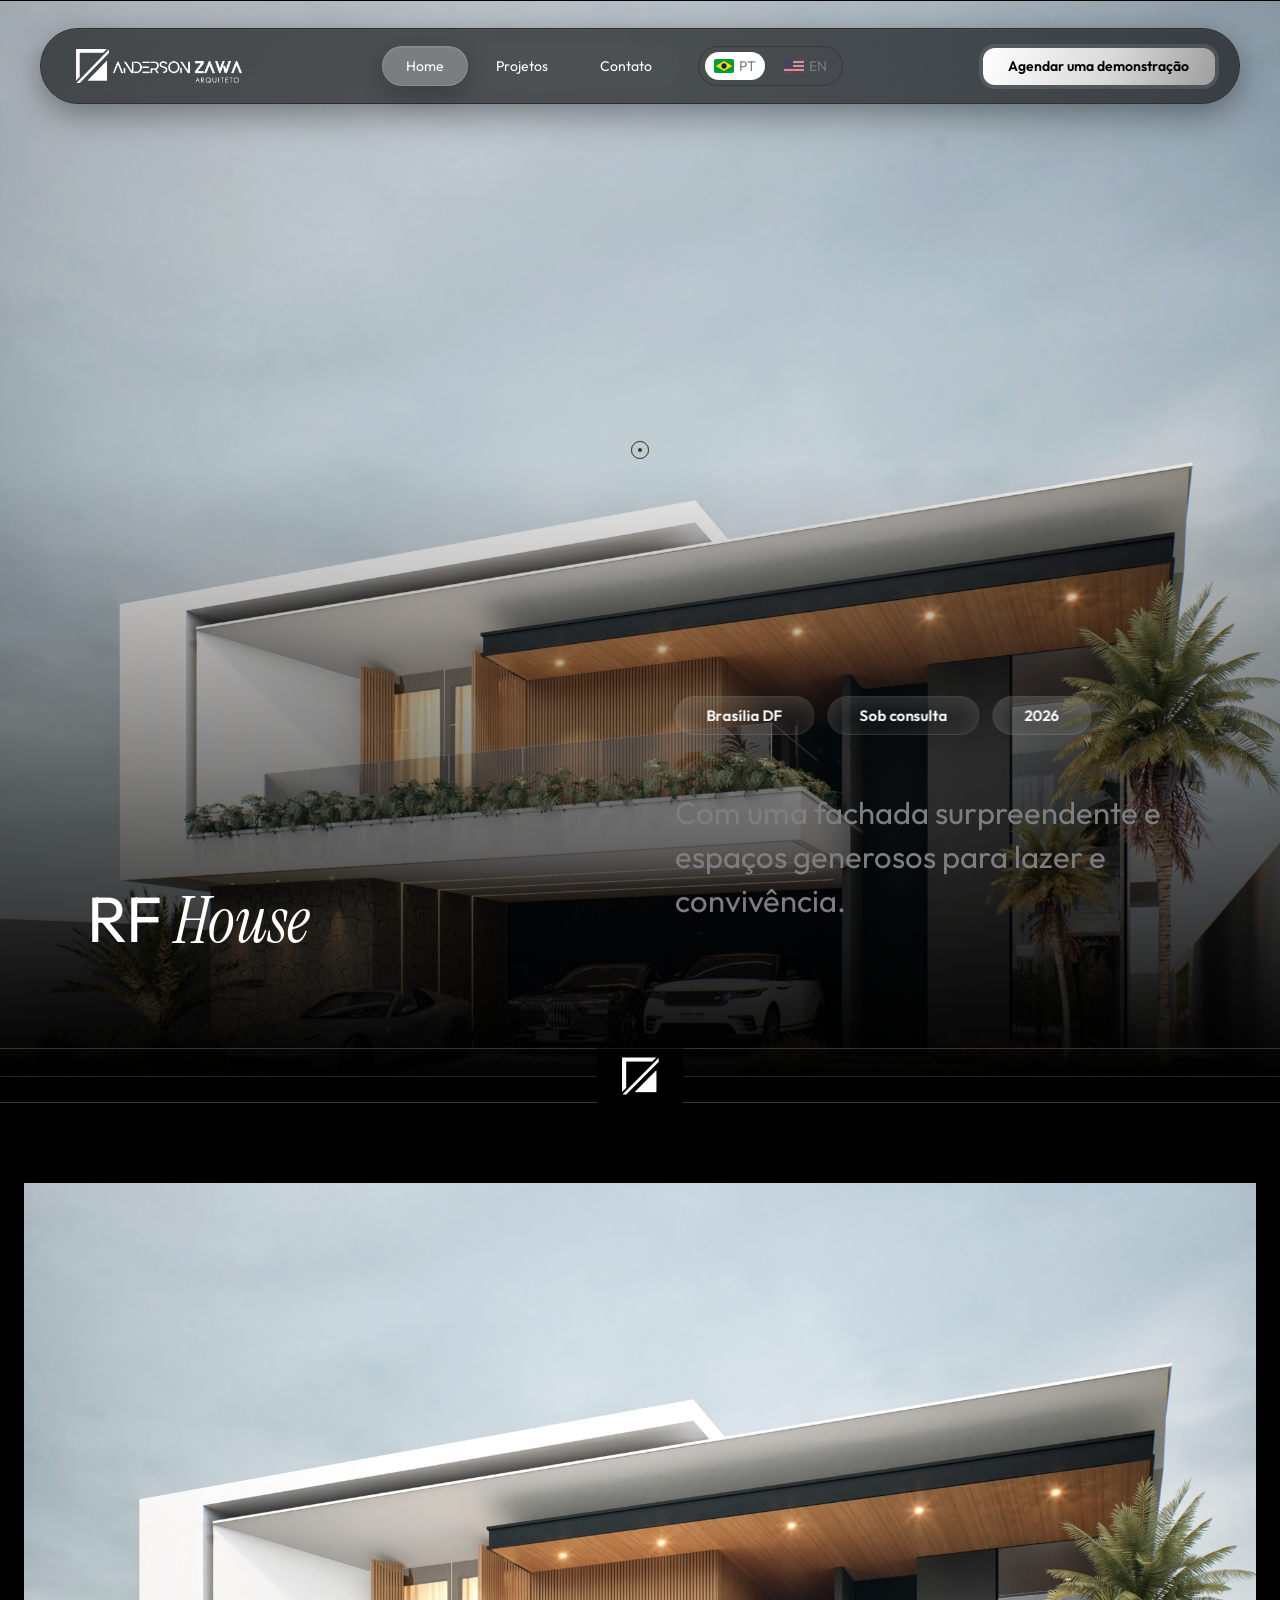
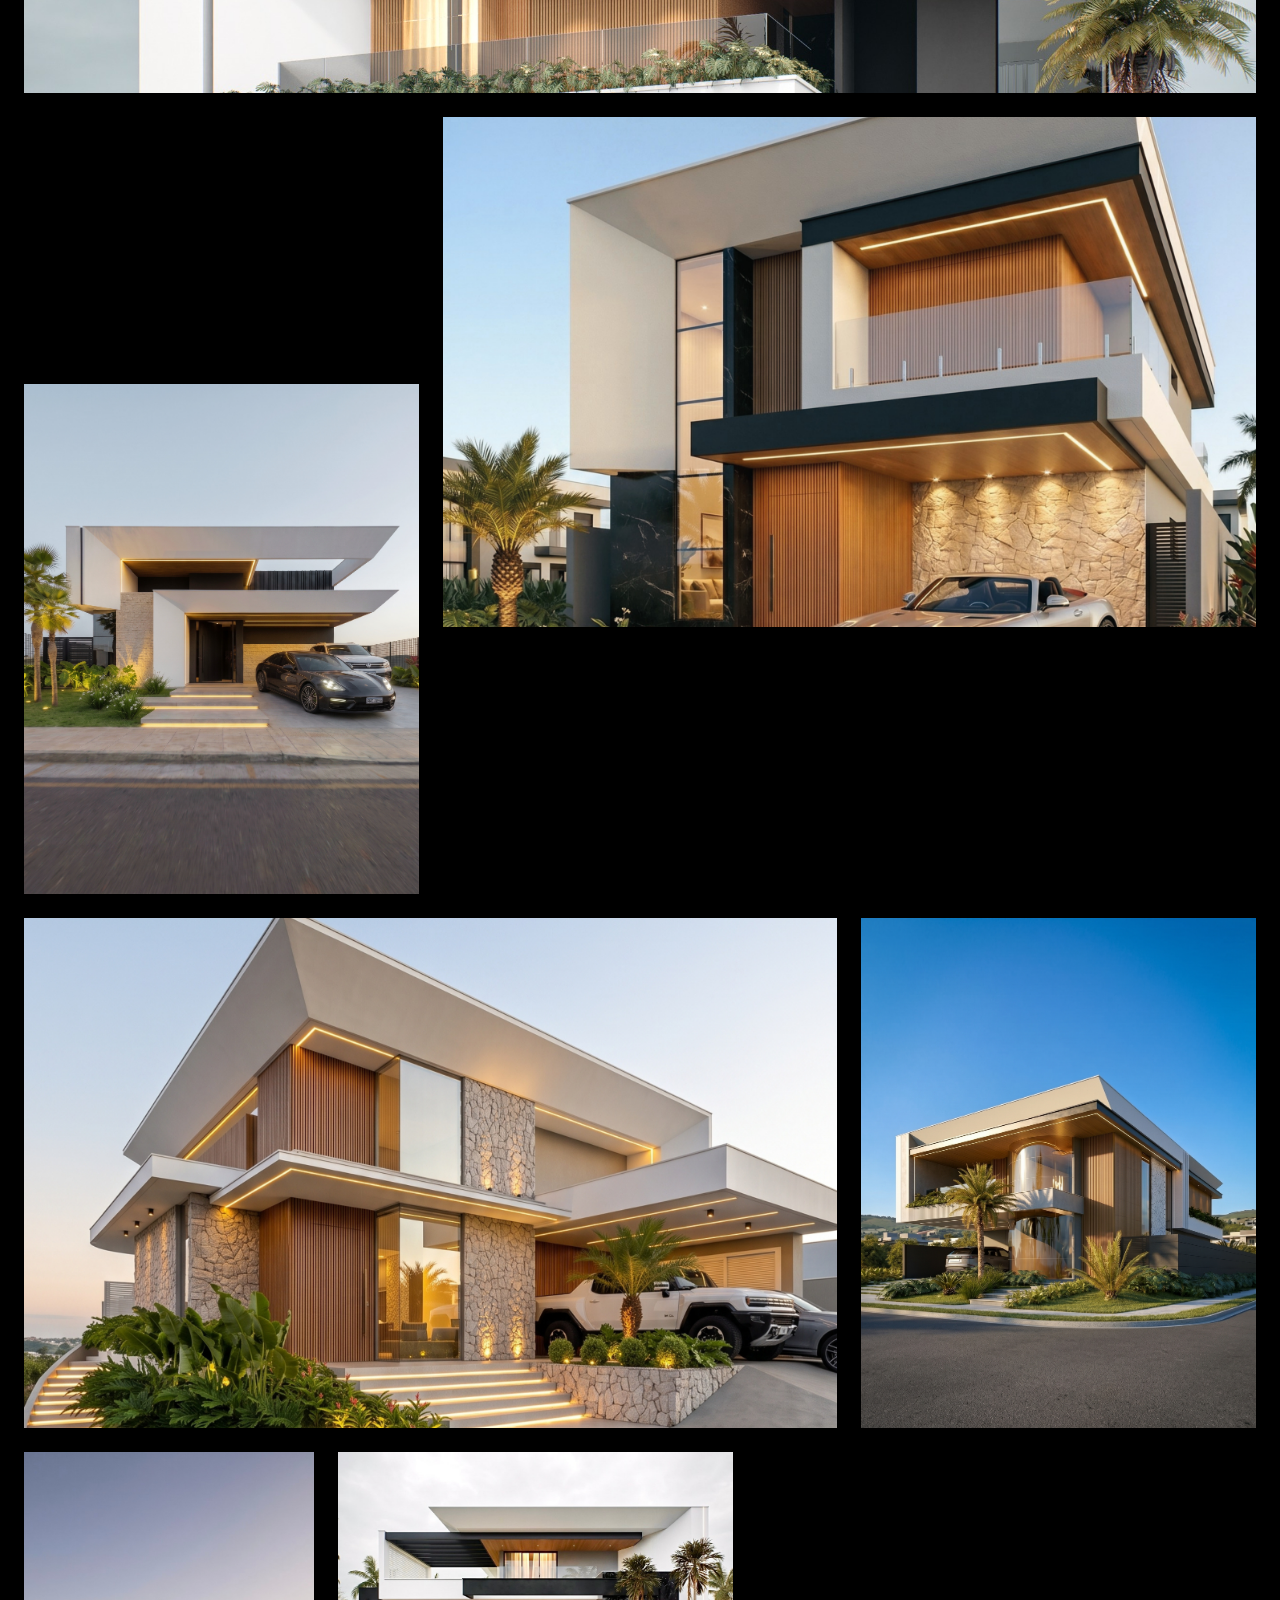
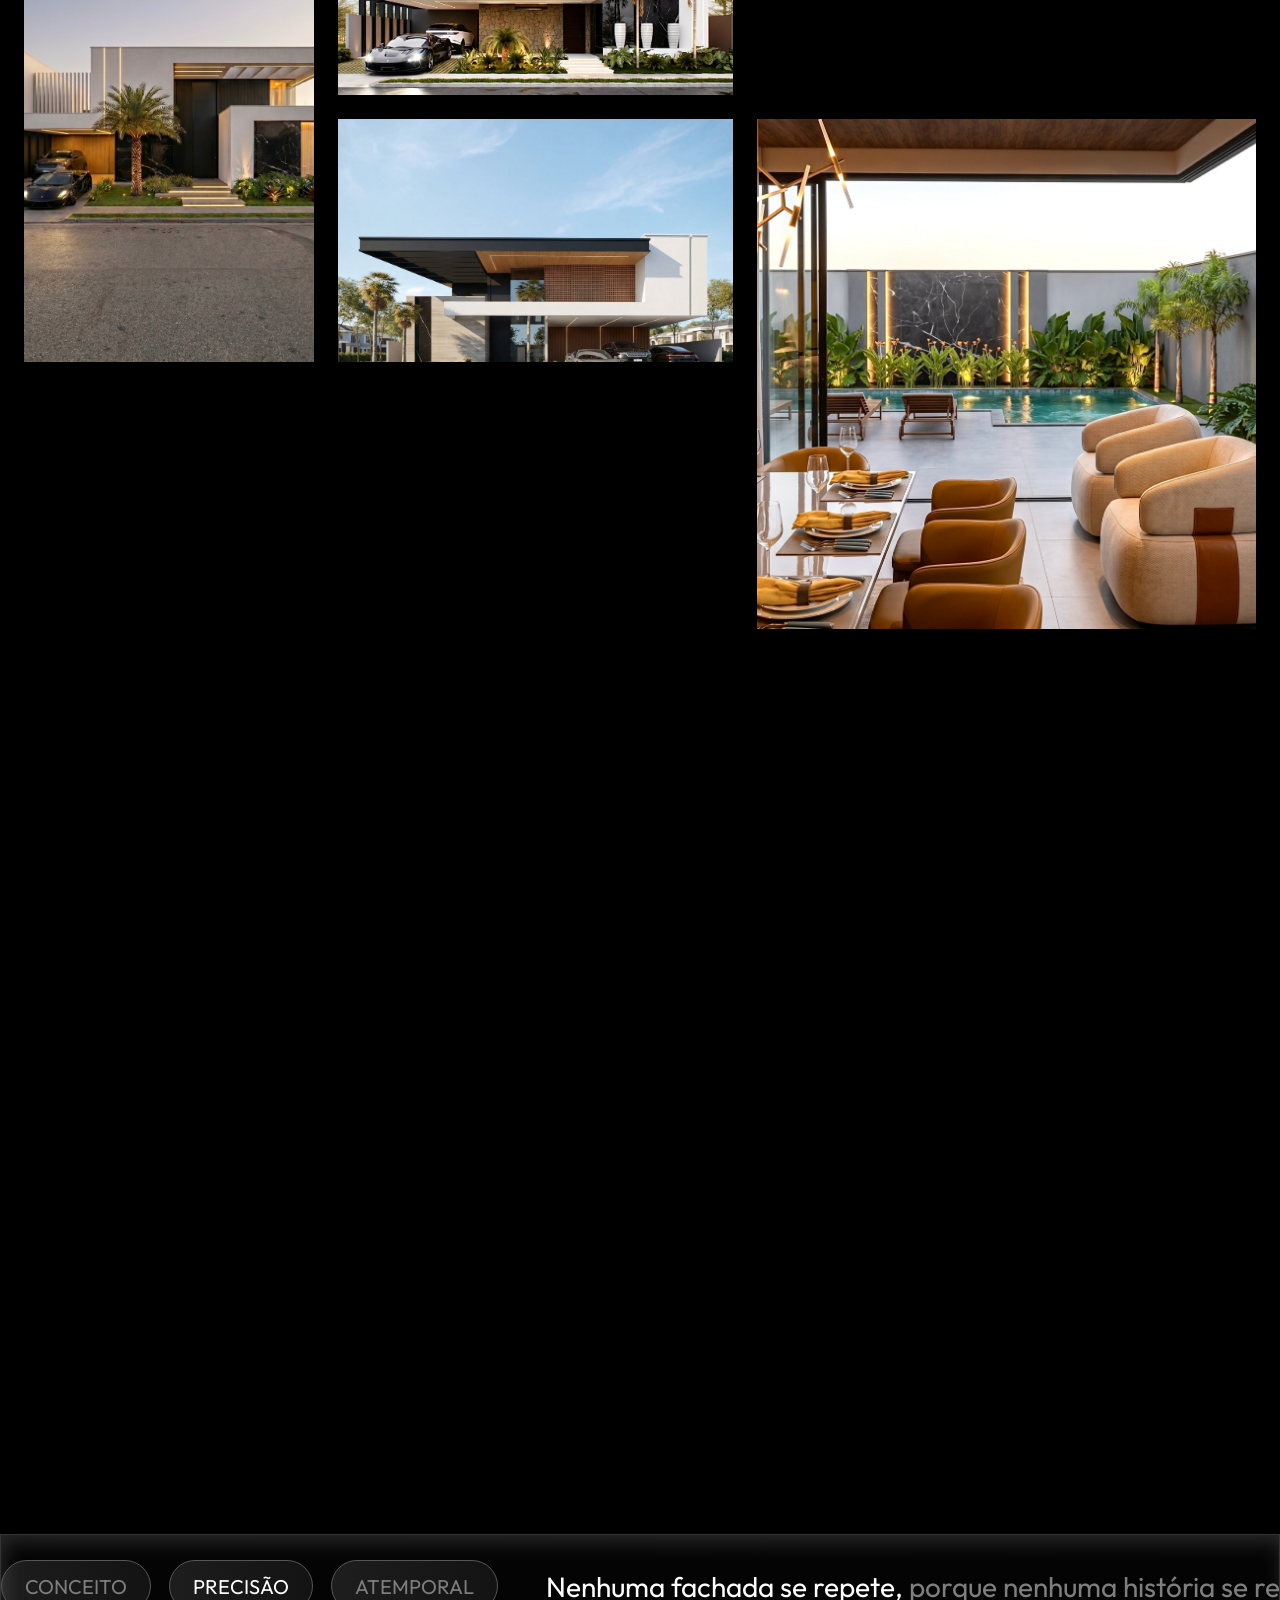
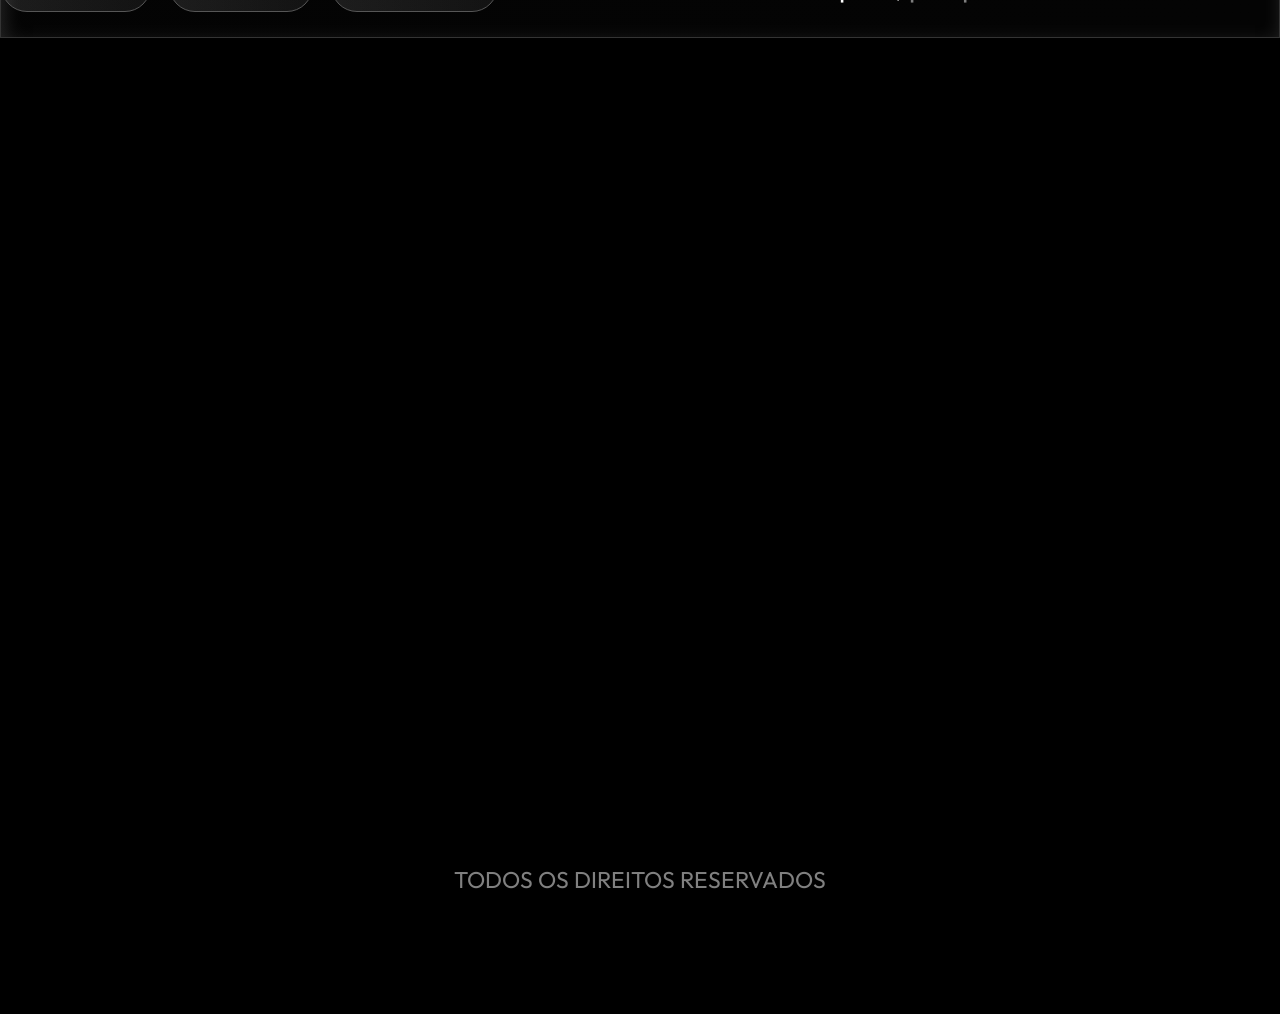
==== commit 6f21c0b8: "Atualiza cache do scroll suave nas paginas de projeto" ====
--- a/projeto.html
+++ b/projeto.html
@@ -6,8 +6,8 @@
 <title>Projeto — Anderson Zawa</title>
 <meta name="theme-color" content="#000000">
 <link rel="icon" href="assets/logo.png">
-<link rel="stylesheet" href="projeto.css?v=20260907-0356">
-<link rel="stylesheet" href="projeto-fix.css?v=20260907-0356">
+<link rel="stylesheet" href="projeto.css?v=20260907-0358">
+<link rel="stylesheet" href="projeto-fix.css?v=20260907-0358">
 </head>
 <body>
 <main class="project-page">
@@ -100,7 +100,7 @@
   </section>
   <p class="rights">TODOS OS DIREITOS RESERVADOS</p>
 </main>
-<script src="projeto.js?v=20260907-0356" defer></script>
-<script src="projeto-interactions.js?v=20260907-0356" defer></script>
+<script src="projeto.js?v=20260907-0358" defer></script>
+<script src="projeto-interactions.js?v=20260907-0358" defer></script>
 </body>
 </html>
--- a/projeto-fix.css
+++ b/projeto-fix.css
@@ -1,3 +1,4 @@
+html{scroll-behavior:auto!important}
 /* Projeto: reaproveita exatamente a linguagem visual do header da home */
 :root{--gutter:clamp(20px,5vw,40px);--radius-sm:16px;--ease:cubic-bezier(.22,.61,.36,1);--btn-grad:linear-gradient(144deg,#fff 0%,#a7a7a7 45%,#3b3b3b 100%);--btn-grad-hover:linear-gradient(144deg,#fff 0%,#d4d4d4 55%,#6d6d6d 100%)}
 .header{position:fixed!important;top:clamp(14px,2.4vw,28px)!important;left:0!important;right:0!important;z-index:80!important;padding-inline:var(--gutter)!important;transform:none!important;width:auto!important;transition:transform .45s var(--ease)!important}
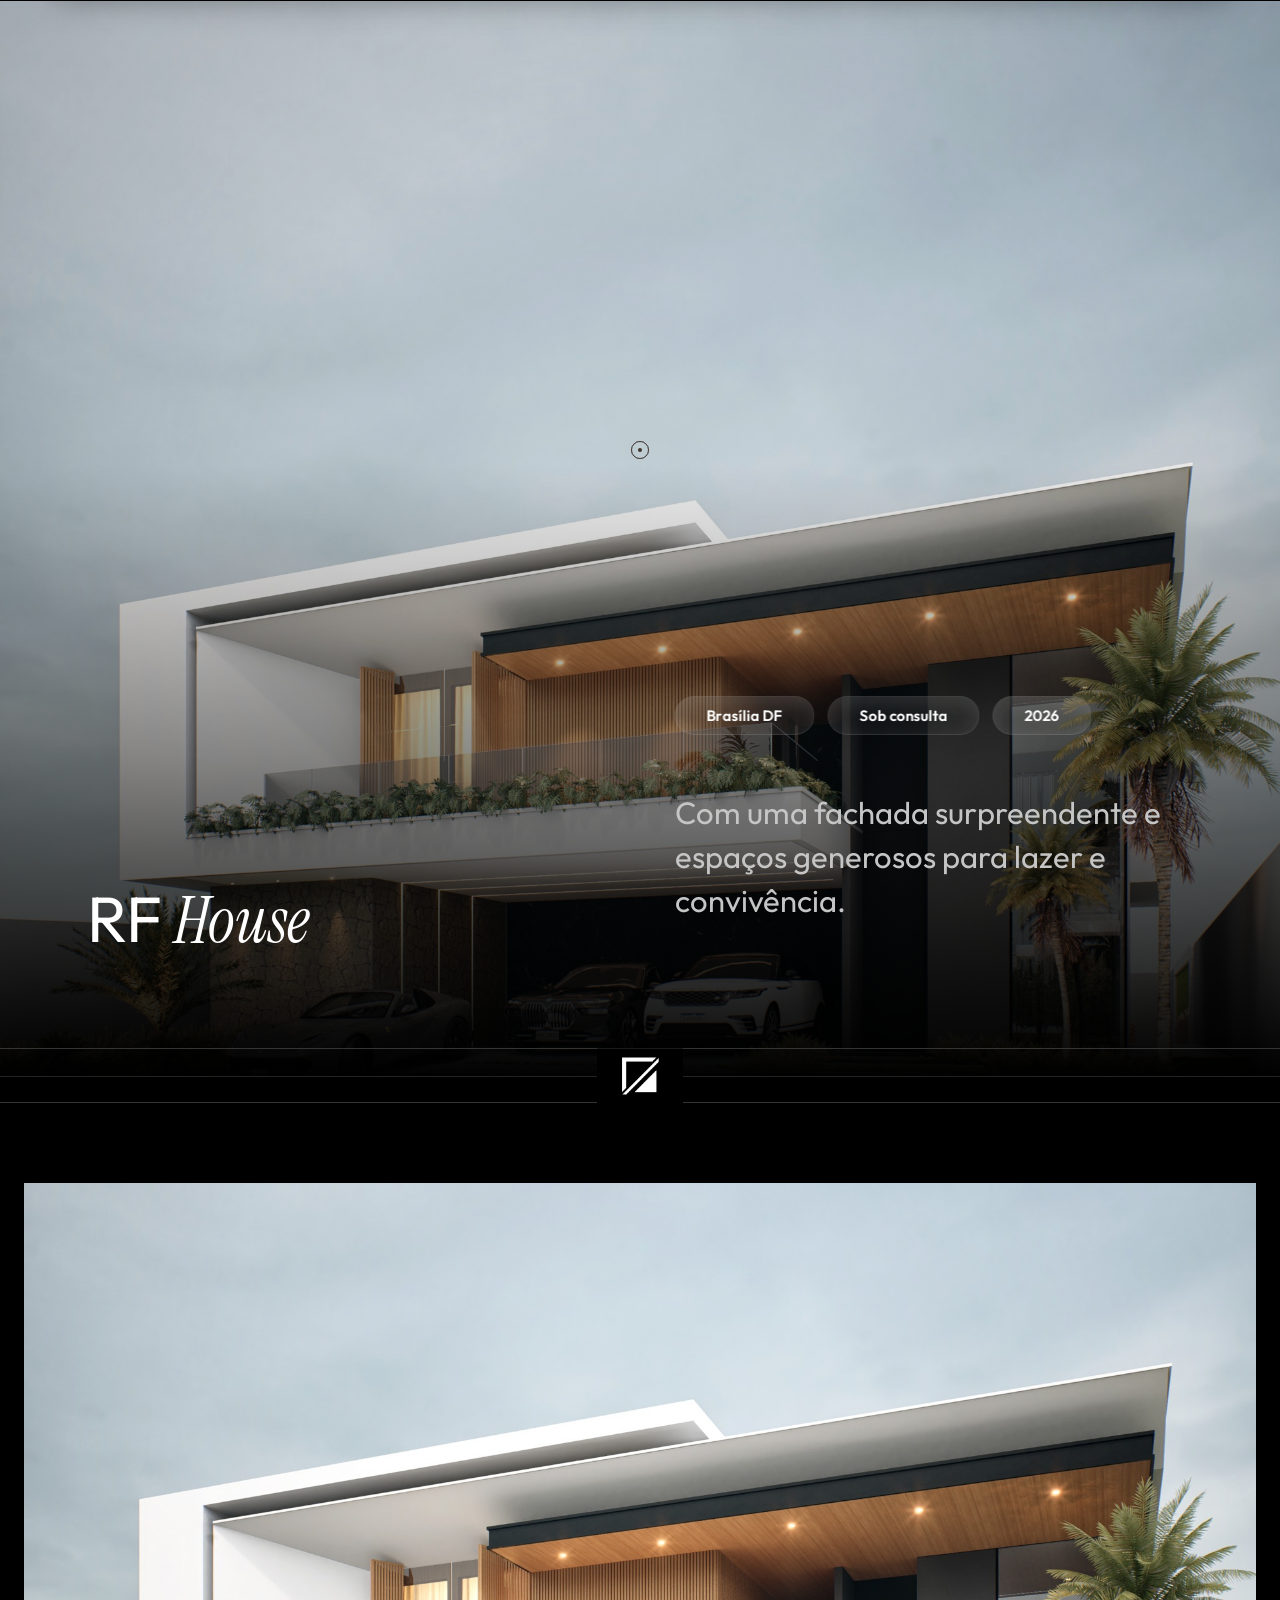
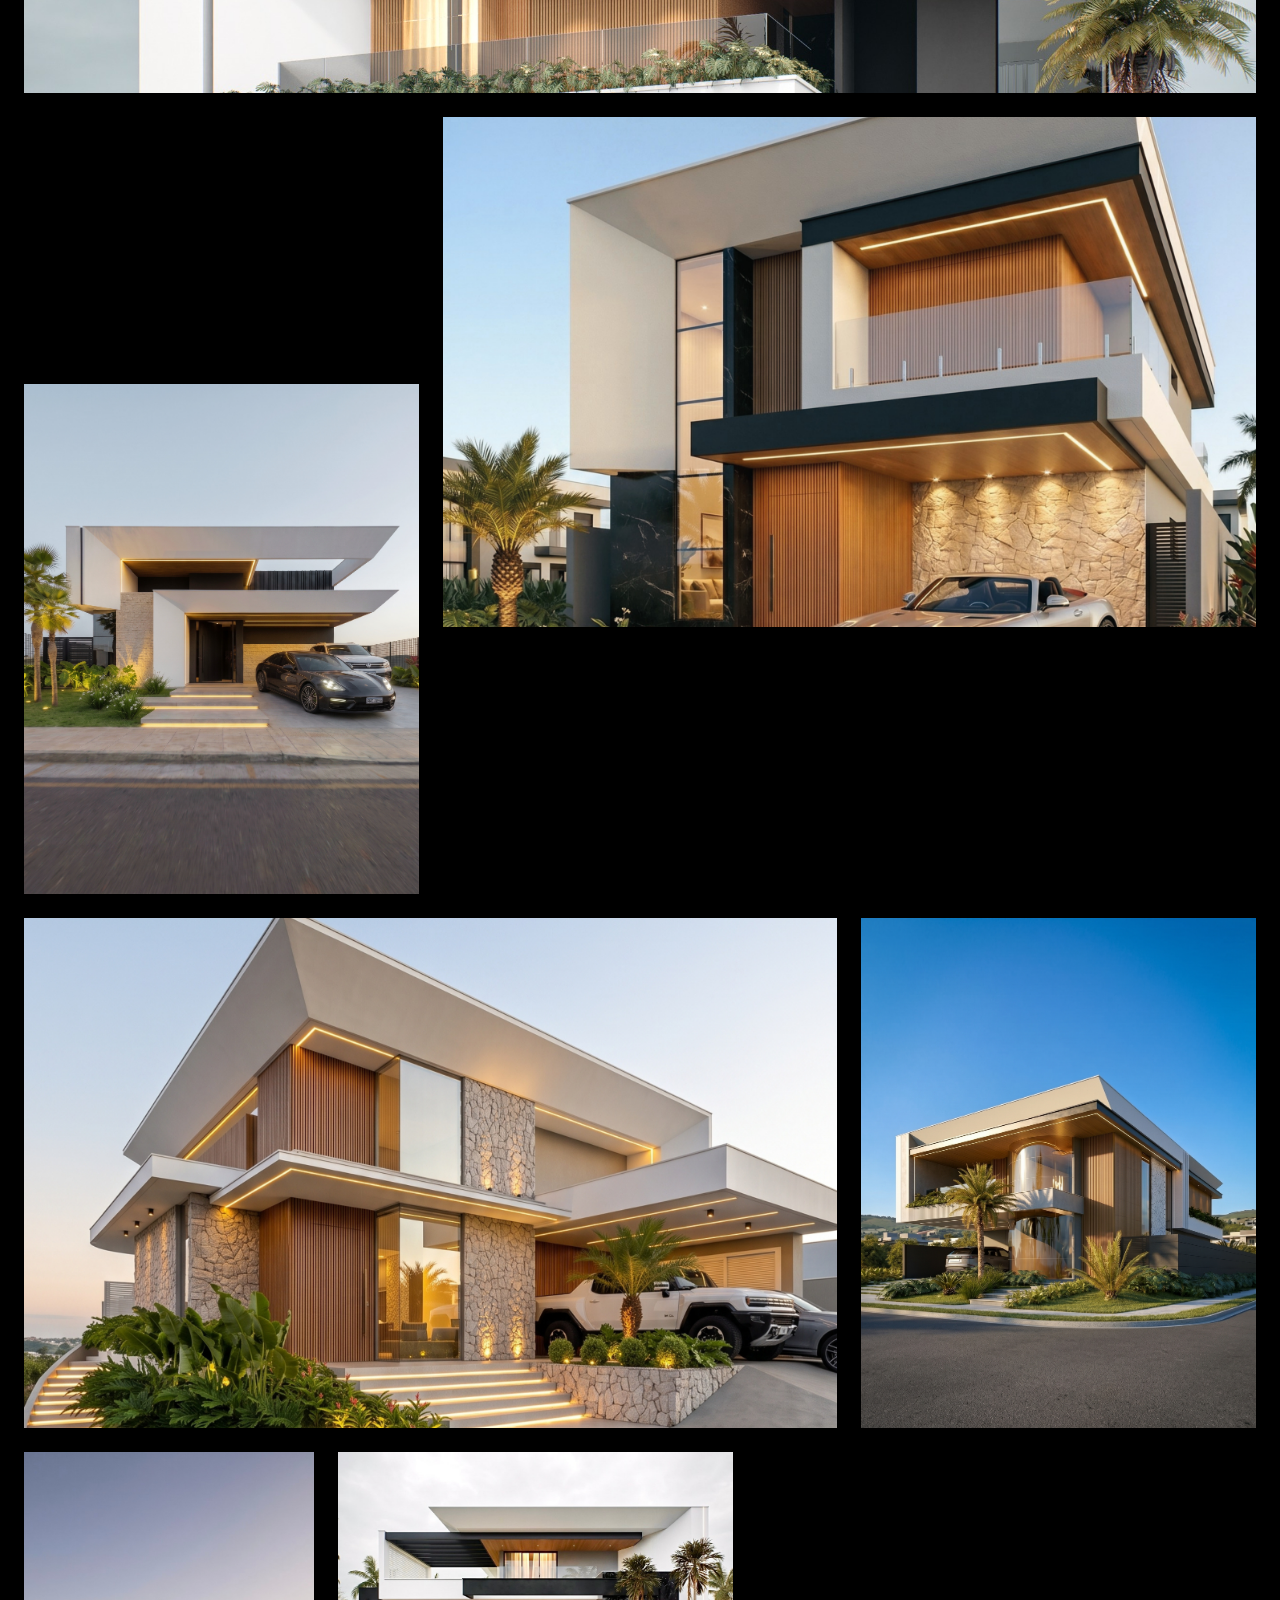
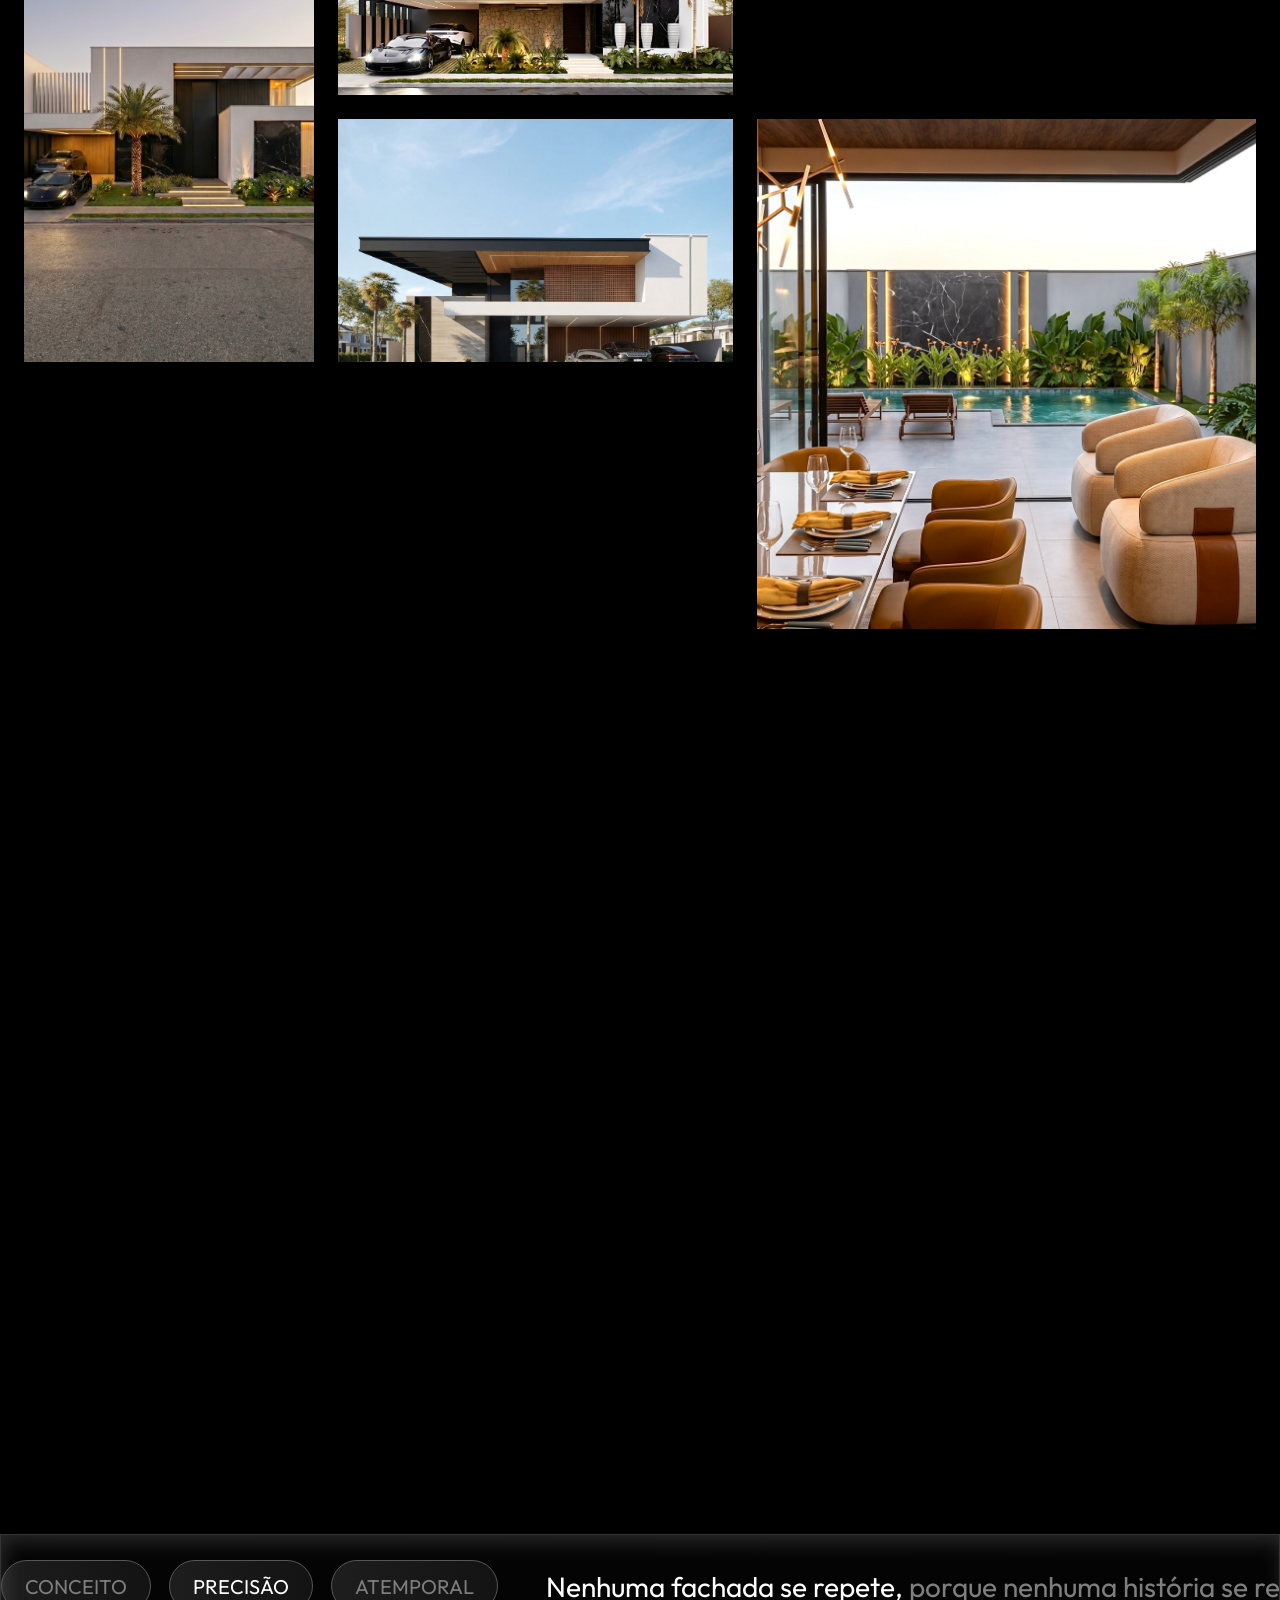
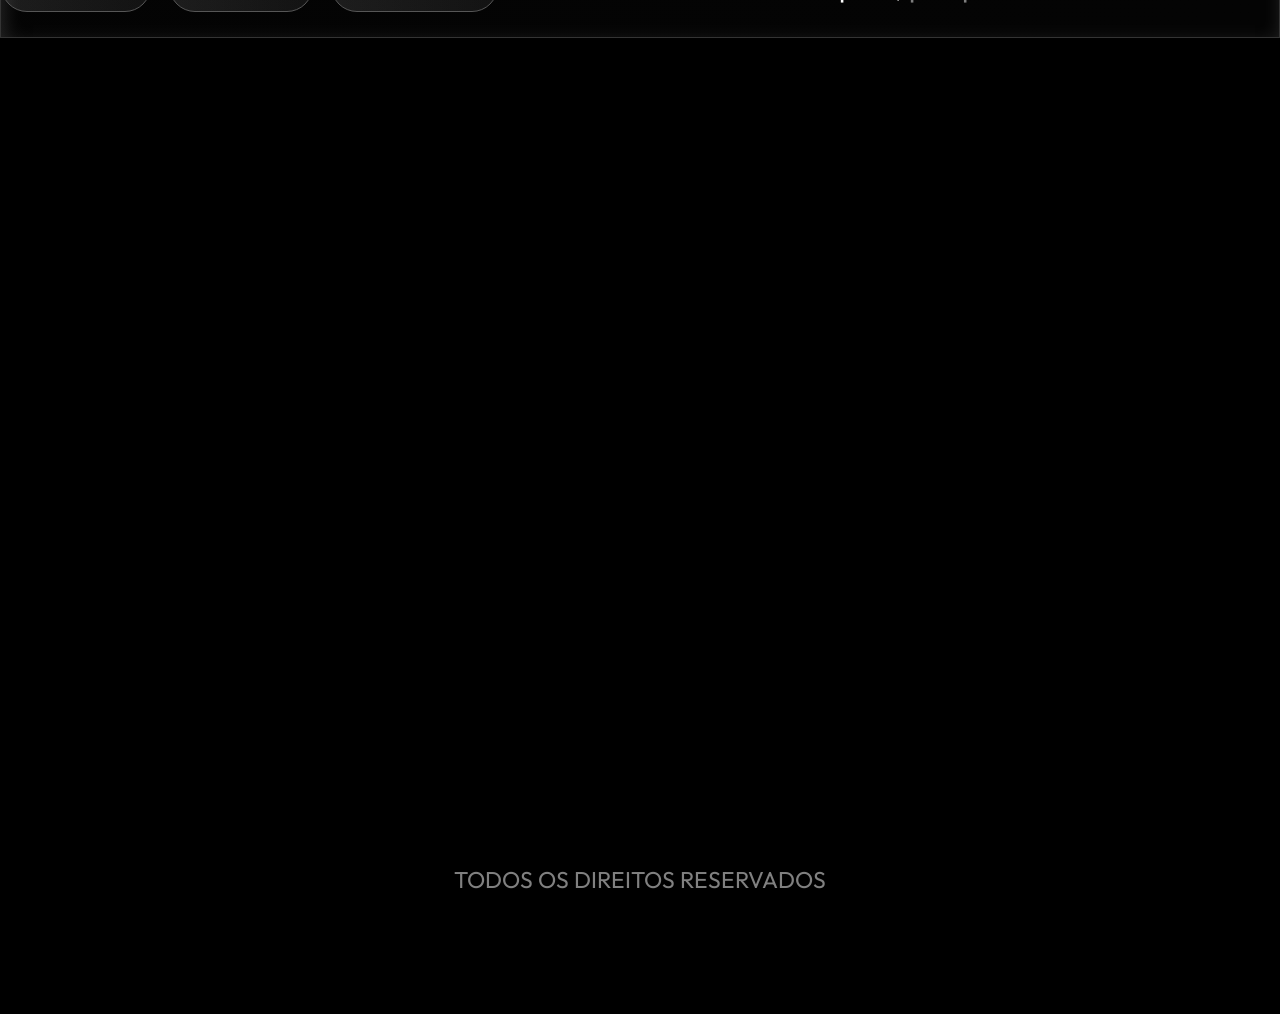
==== commit 2e2db1f4: "Corrige tradução completa e persistência de idioma nos projetos Traduz conteúdo, ficha técnica, perg" ====
--- a/projeto.html
+++ b/projeto.html
@@ -7,7 +7,7 @@
 <meta name="theme-color" content="#000000">
 <link rel="icon" href="assets/logo.png">
 <link rel="stylesheet" href="projeto.css?v=20260907-0358">
-<link rel="stylesheet" href="projeto-fix.css?v=20260907-0358">
+<link rel="stylesheet" href="projeto-fix.css?v=20260909-language">
 </head>
 <body>
 <main class="project-page">
@@ -100,7 +100,7 @@
   </section>
   <p class="rights">TODOS OS DIREITOS RESERVADOS</p>
 </main>
-<script src="projeto.js?v=20260907-0358" defer></script>
+<script src="projeto.js?v=20260909-language" defer></script>
 <script src="projeto-interactions.js?v=20260907-0358" defer></script>
 </body>
 </html>
--- a/projeto-fix.css
+++ b/projeto-fix.css
@@ -17,10 +17,10 @@
 
 /* Hero conforme o frame PROJETO do Figma */
 .hero-project{height:1080px!important}.hero-project__img{inset:0!important;height:100%!important}.hero-project__img img{width:100%!important;height:100%!important;object-fit:cover!important}.hero-project:after{background:linear-gradient(to bottom,rgba(0,0,0,.08) 0%,rgba(0,0,0,.08) 43%,rgba(0,0,0,.46) 70%,#000 100%)!important}
-.hero-project__meta{position:absolute!important;z-index:4!important;left:50%!important;bottom:126px!important;transform:translateX(-50%)!important;width:min(1107px,calc(100% - 60px))!important;display:grid!important;grid-template-columns:400px 1fr!important;gap:188px!important;align-items:end!important}.hero-project__meta.reveal{opacity:0!important;transform:translate(-50%,32px)!important}.hero-project__meta.reveal.in{opacity:1!important;transform:translate(-50%,0)!important}.project-title{font-size:clamp(64px,5vw,92px)!important}.project-side{gap:25px!important}.project-tagline{font-size:31px!important;line-height:44px!important;max-width:519px!important}.divider-logo{margin-top:-32px!important}
+.hero-project__meta{position:absolute!important;z-index:4!important;left:50%!important;bottom:126px!important;transform:translateX(-50%)!important;width:min(1107px,calc(100% - 60px))!important;display:grid!important;grid-template-columns:400px 1fr!important;gap:188px!important;align-items:end!important}.hero-project__meta.reveal{opacity:0!important;transform:translate(-50%,32px)!important}.hero-project__meta.reveal.in{opacity:1!important;transform:translate(-50%,0)!important}.project-title{font-size:clamp(64px,5vw,92px)!important}.project-side{gap:25px!important}.project-tagline{font-size:31px!important;line-height:44px!important;max-width:519px!important;color:#C5C5C5!important}.divider-logo{margin-top:-32px!important}
 .spec__icon{overflow:hidden!important}.spec__icon img{width:23px!important;height:23px!important;object-fit:contain!important}
 
 @media(pointer:fine){body,a,button{cursor:none!important}.zeph-cursor{position:fixed;left:0;top:0;width:18px;height:18px;border-radius:50%;background:transparent;border:1.5px solid #fff;box-shadow:0 0 0 1px rgba(0,0,0,.18);mix-blend-mode:difference;pointer-events:none;z-index:99999;transform:translate(-50%,-50%);transition:width .22s ease,height .22s ease,border-width .22s ease,background .22s ease,opacity .22s ease}.zeph-cursor::after{content:'';position:absolute;left:50%;top:50%;width:4px;height:4px;border-radius:50%;background:#fff;transform:translate(-50%,-50%)}.zeph-cursor.is-hover{width:44px;height:44px;border-width:1px;background:rgba(255,255,255,.08)}.zeph-cursor.is-down{width:34px;height:34px}}
 
 @media(max-width:980px){.header__cta{display:none!important}.burger{display:flex!important}.nav{position:fixed!important;inset:80px 20px auto!important;display:none!important;flex-direction:column!important;align-items:stretch!important;padding:18px!important;border:1px solid #303030!important;border-radius:24px!important;background:rgba(0,0,0,.92)!important;backdrop-filter:blur(22px)!important}.nav.is-open{display:flex!important}.nav__list{flex-direction:column!important;align-items:stretch!important}.nav__link{text-align:center!important}.nav__cta{display:inline-flex!important}.lang{justify-content:center!important}.hero-project__meta{grid-template-columns:1fr!important;gap:28px!important;bottom:70px!important}}
-@media(max-width:640px){.header{top:12px!important;padding-inline:12px!important}.header__inner{padding:10px 12px 10px 18px!important}.logo img{width:145px!important}.hero-project{height:760px!important}.hero-project__meta{width:calc(100% - 36px)!important;bottom:54px!important}.project-tagline{font-size:19px!important;line-height:1.4!important}.lang{display:none!important}.zeph-cursor{display:none!important}body,a,button{cursor:auto!important}}
+@media(max-width:640px){.header{top:12px!important;padding-inline:12px!important}.header__inner{padding:10px 12px 10px 18px!important}.logo img{width:145px!important}.hero-project{height:760px!important}.hero-project__meta{width:calc(100% - 36px)!important;bottom:54px!important}.project-tagline{font-size:19px!important;line-height:1.4!important}.lang{display:flex!important}.zeph-cursor{display:none!important}body,a,button{cursor:auto!important}}
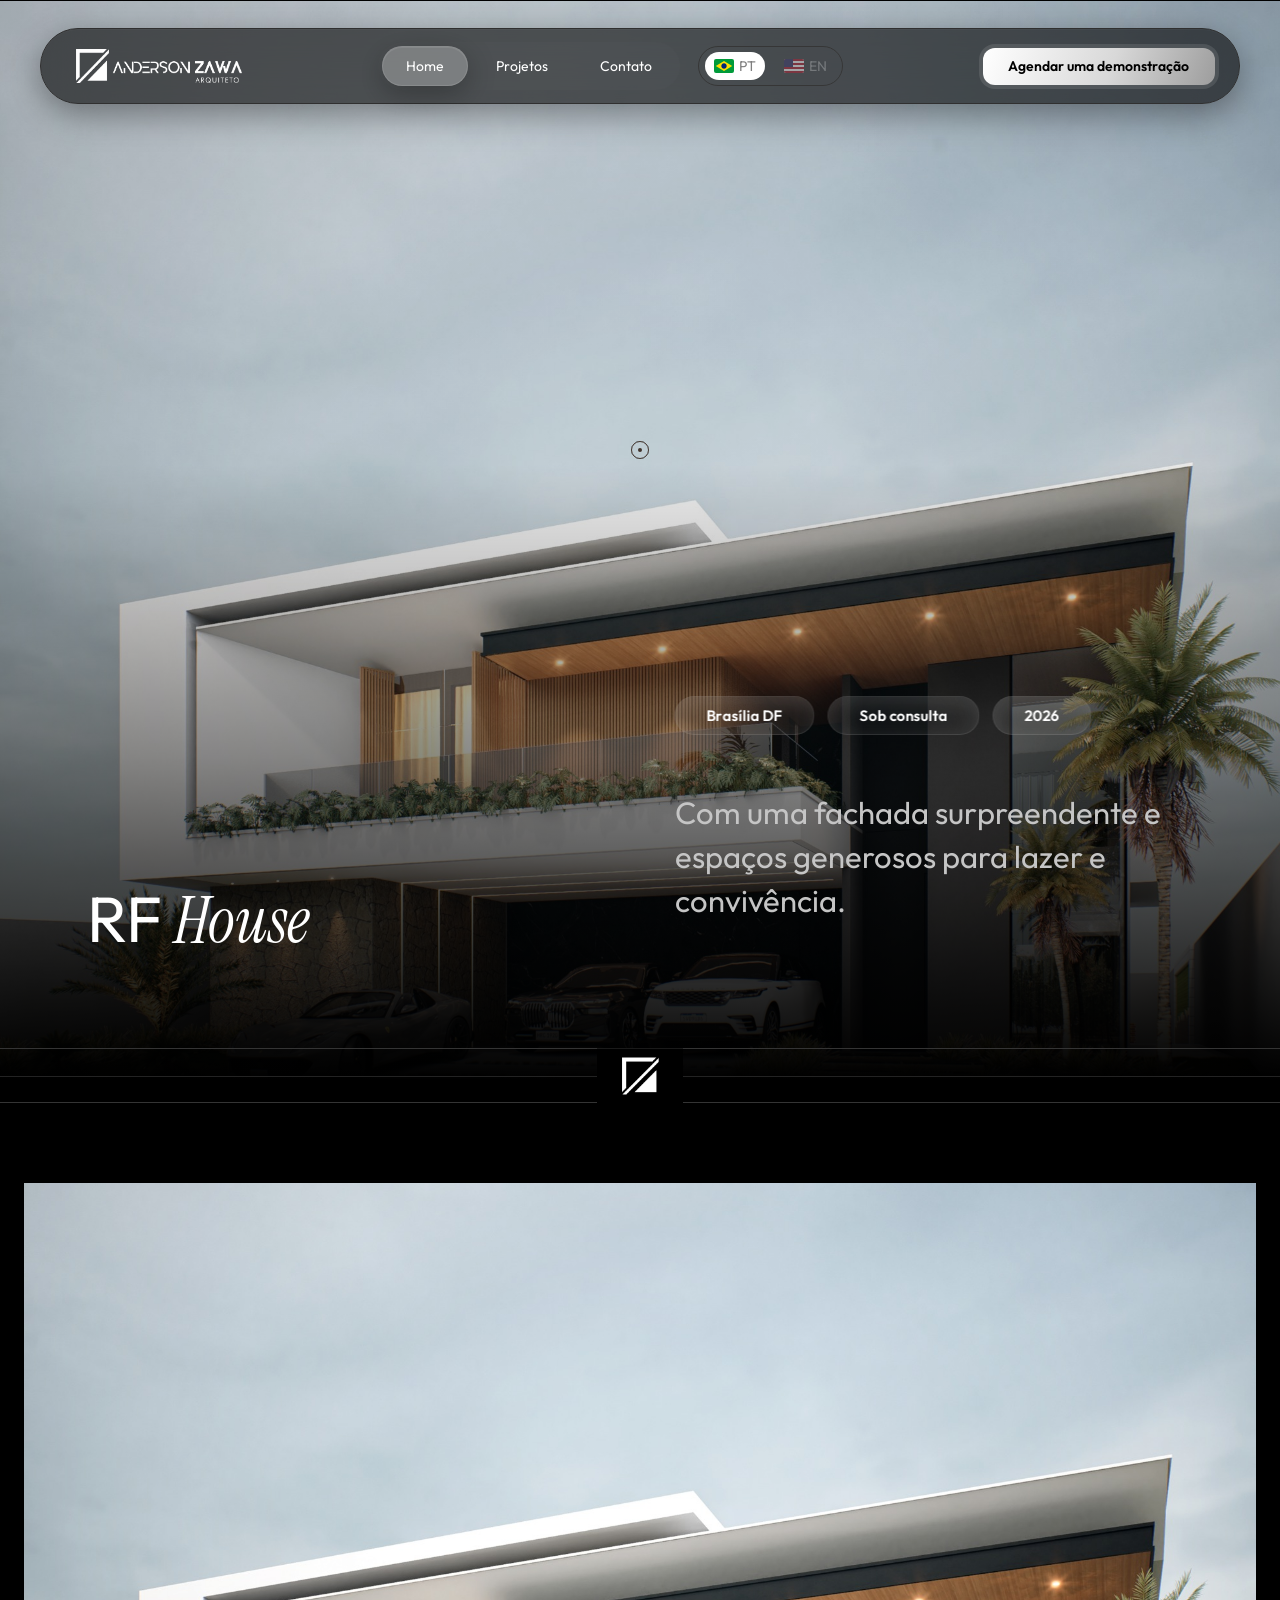
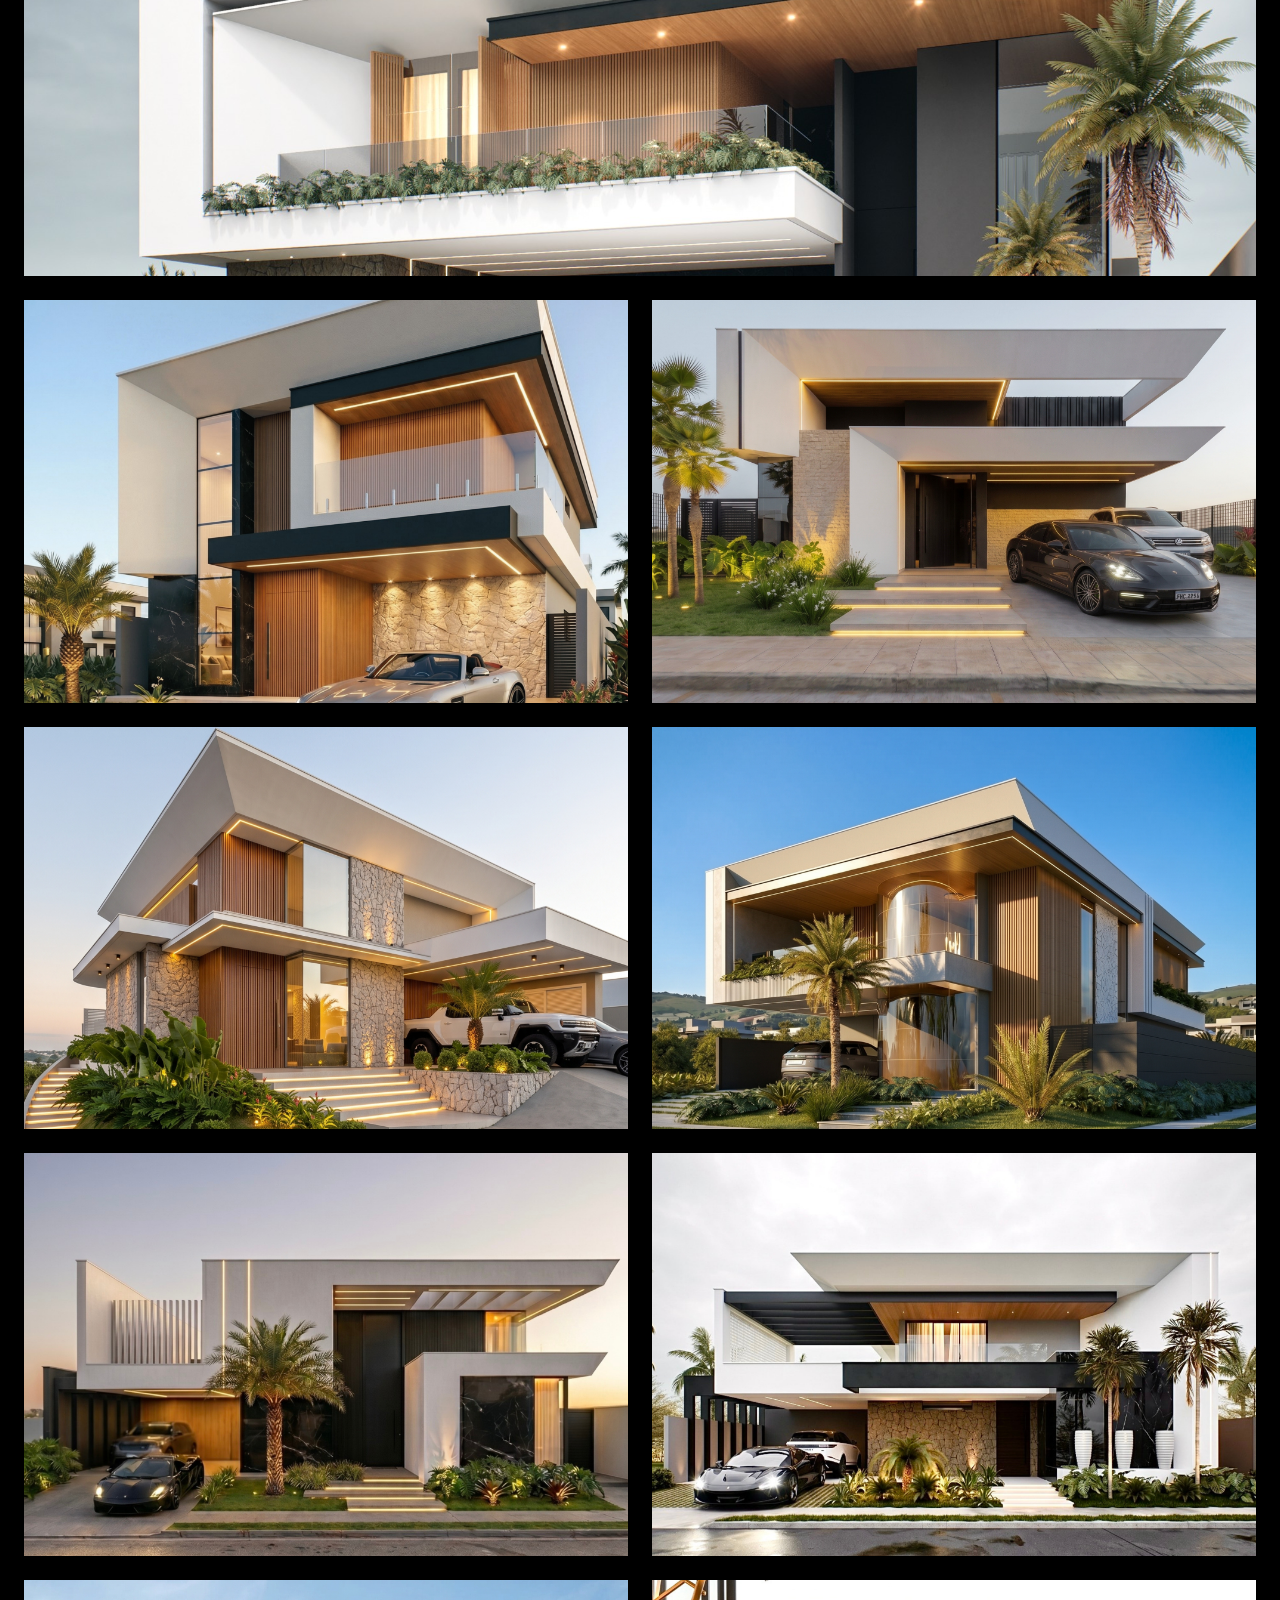
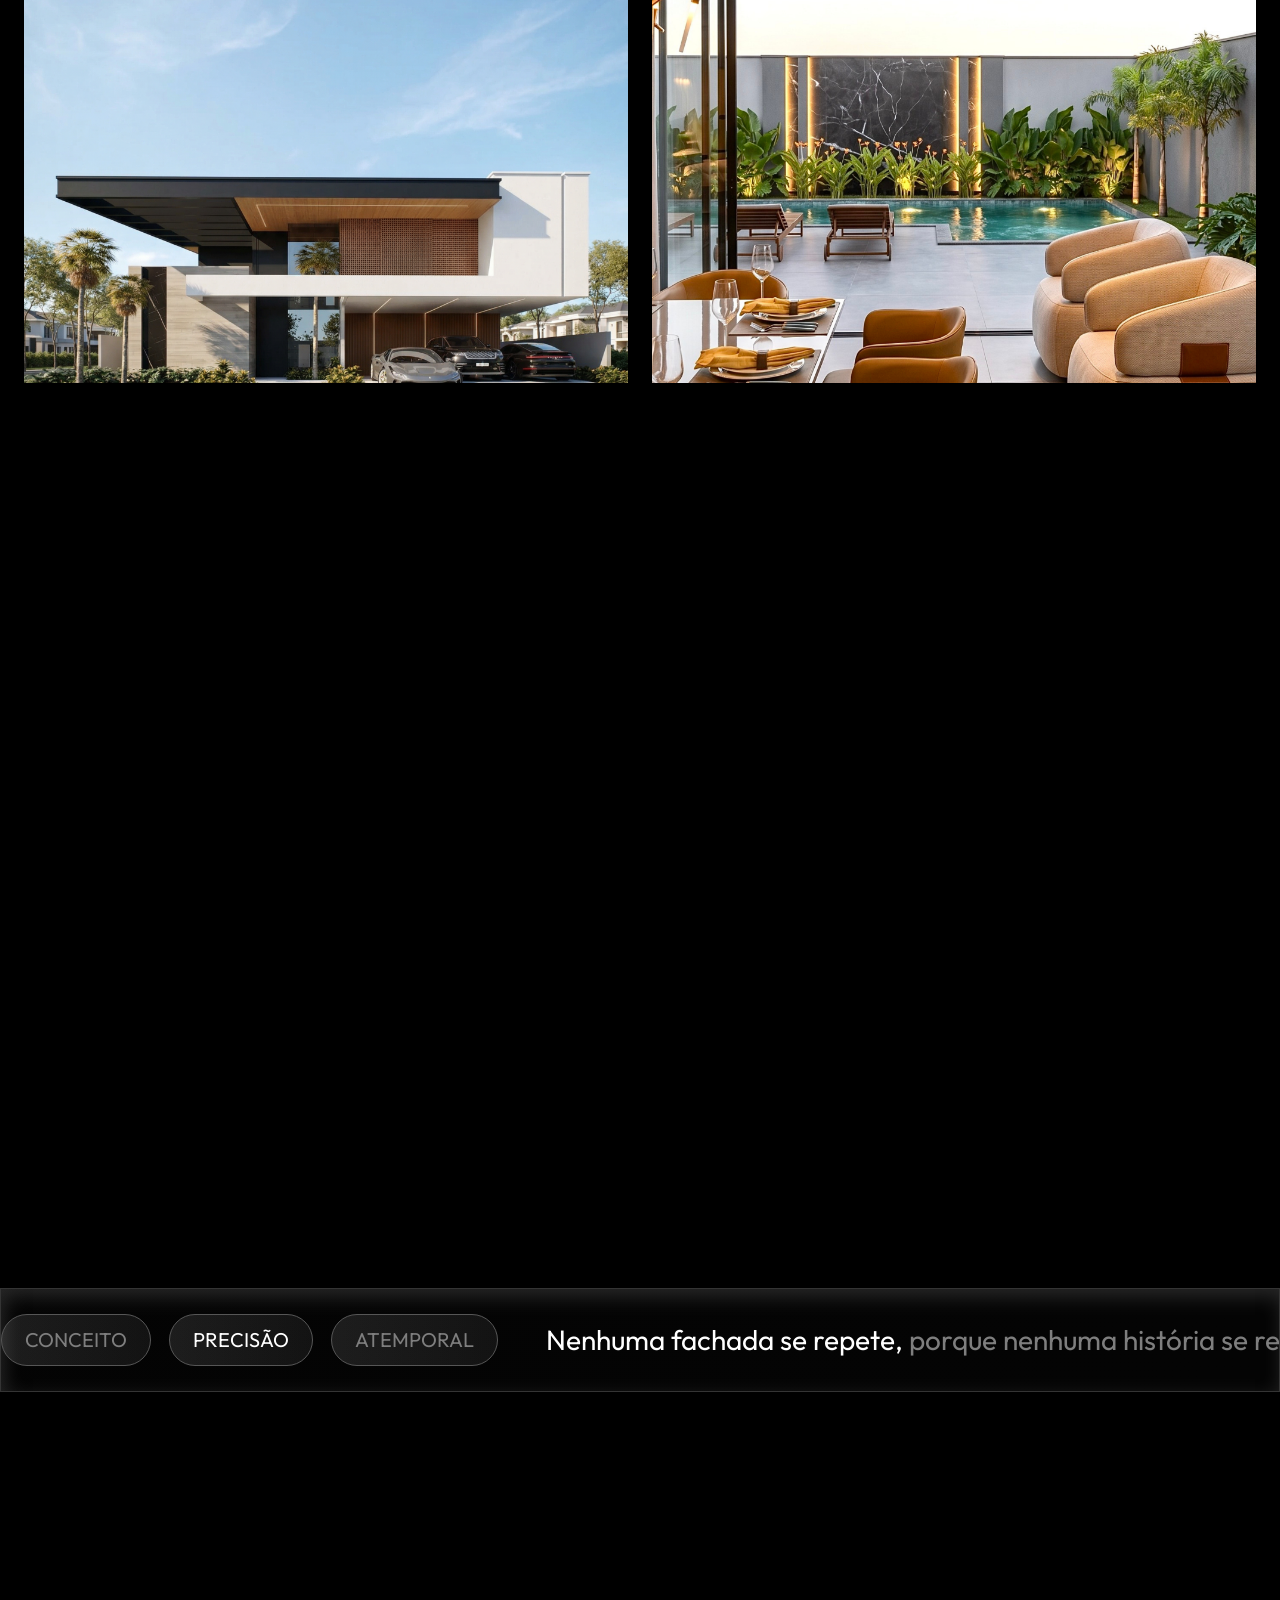
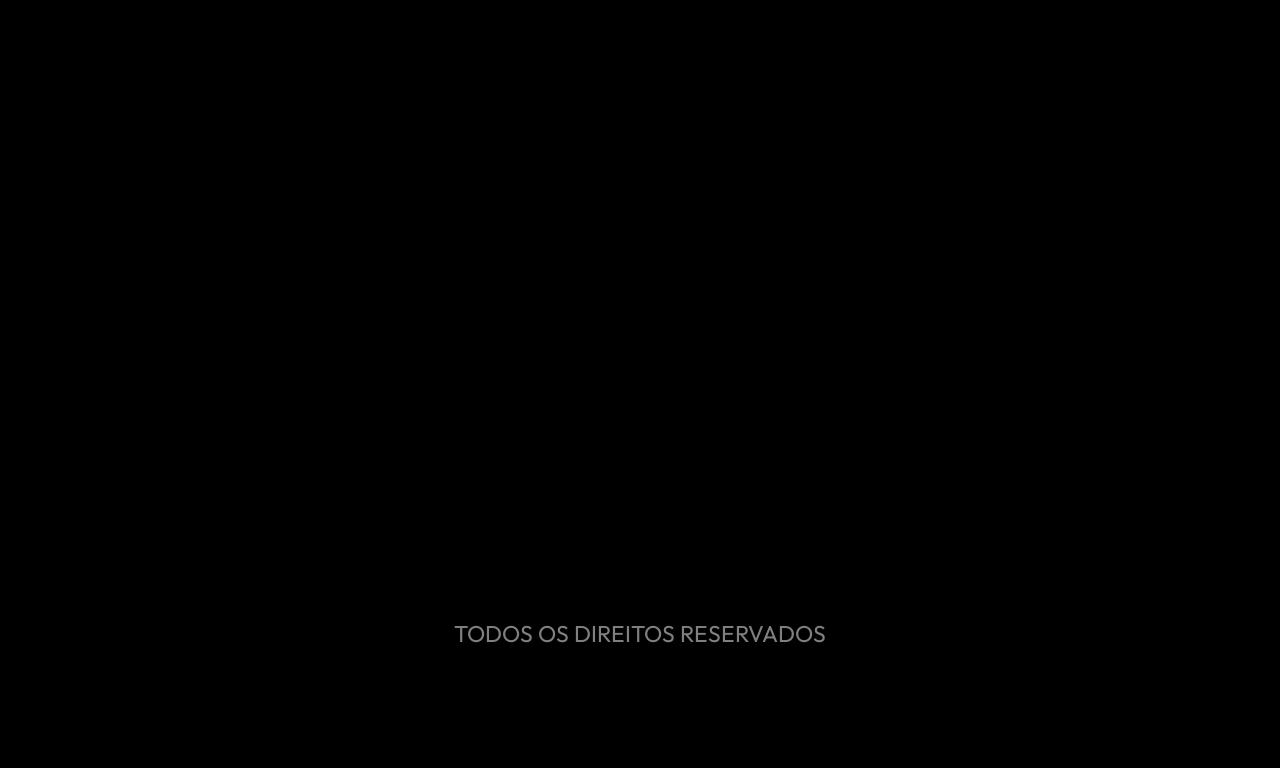
==== commit 19fb3883: "Alinha galerias de todos os projetos Substitui o mosaico de posições fixas por capa larga e pares al" ====
--- a/projeto.html
+++ b/projeto.html
@@ -6,7 +6,7 @@
 <title>Projeto — Anderson Zawa</title>
 <meta name="theme-color" content="#000000">
 <link rel="icon" href="assets/logo.png">
-<link rel="stylesheet" href="projeto.css?v=20260907-0358">
+<link rel="stylesheet" href="projeto.css?v=20260914-gallery">
 <link rel="stylesheet" href="projeto-fix.css?v=20260909-language">
 </head>
 <body>
@@ -100,7 +100,34 @@
   </section>
   <p class="rights">TODOS OS DIREITOS RESERVADOS</p>
 </main>
-<script src="projeto.js?v=20260909-language" defer></script>
-<script src="projeto-interactions.js?v=20260907-0358" defer></script>
+<script type="text/anderson" src="projeto.js?v=20260910-publish" defer></script>
+<script type="text/anderson" src="projeto-interactions.js?v=20260907-0358" defer></script>
+
+<!-- Conteúdo publicado no editor Anderson Zawa. -->
+<script>
+(() => {
+  let recovered = false;
+  async function fallback() {
+    if (window.AZ_CMS_STARTED || recovered) return;
+    recovered = true;
+    window.AZ_CMS_FALLBACK = true;
+    for (const old of document.querySelectorAll('script[type="text/anderson"]')) {
+      await new Promise(resolve => {
+        const script = document.createElement('script');
+        if (old.src) { script.src = old.src; script.onload = script.onerror = resolve; }
+        else script.textContent = old.textContent;
+        document.body.appendChild(script);
+        if (!old.src) resolve();
+      });
+    }
+  }
+  const script = document.createElement('script');
+  script.src = 'cms-runtime.js?v=20260910-publish';
+  script.dataset.cmsApi = 'https://anderson-editor.faeldags2026.chatgpt.site';
+  script.onerror = fallback;
+  document.body.appendChild(script);
+  setTimeout(fallback, 8000);
+})();
+</script>
 </body>
 </html>
--- a/projeto.css
+++ b/projeto.css
@@ -3,9 +3,25 @@
 *{box-sizing:border-box}html{scroll-behavior:smooth}body{margin:0;background:#000;color:#fff;font-family:var(--sans);overflow-x:hidden;-webkit-font-smoothing:antialiased}img{display:block;width:100%;height:100%;object-fit:cover}a{color:inherit;text-decoration:none}button{font:inherit}
 .project-page{background:#000;min-height:100vh}.hero-project{position:relative;height:1080px;overflow:hidden;border-top:1px solid #000}.hero-project:after{content:'';position:absolute;inset:0;background:radial-gradient(ellipse at 50% 32%,transparent 0 28%,rgba(0,0,0,.12) 48%,#000 92%);pointer-events:none}.hero-project__img{position:absolute;inset:-105px 0 auto;height:1085px}.header{position:absolute;top:27px;left:50%;transform:translateX(-50%);width:min(1304px,calc(100% - 40px));z-index:10}.header__inner{display:flex;align-items:center;justify-content:space-between;padding:13px 35px;border:1px solid #303030;border-radius:900px;background:rgba(0,0,0,.6);backdrop-filter:blur(22px)}.logo{width:184px}.nav{display:flex;align-items:center;gap:28px;font-size:14px}.nav__links{display:flex;align-items:center;gap:32px}.nav__links a{padding:10px 18px;border-radius:21px}.nav__links a:first-child{background:rgba(255,255,255,.2)}.lang{display:flex;align-items:center;gap:10px;padding:5px 7px;border:1px solid #363636;border-radius:900px}.lang span{display:flex;align-items:center;gap:5px;font-size:14px;opacity:.5}.lang span:first-child{background:#fff;color:#000;opacity:1;padding:5px 9px;border-radius:46px}.lang img{width:20px;height:14px}.header__cta{padding:4px;border-radius:16px;background:rgba(255,255,255,.1)}.header__cta span{display:block;padding:11px 24px;border-radius:12px;color:#000;font-weight:600;background:linear-gradient(144deg,#fff,#a7a7a7 45%,#3b3b3b)}
 .hero-project__meta{position:absolute;z-index:4;left:50%;bottom:138px;transform:translateX(-50%);width:min(1107px,calc(100% - 60px));display:grid;grid-template-columns:400px 1fr;gap:188px;align-items:center}.project-title{font-size:clamp(64px,5vw,92px);font-weight:400;line-height:1.05;margin:0;white-space:nowrap}.project-title em{font-family:var(--serif);font-style:italic}.project-side{display:flex;flex-direction:column;gap:39px}.chips{display:flex;gap:13px;flex-wrap:wrap}.chip{padding:9px 31px;border:1px solid var(--glass-brd);border-radius:27px;background:var(--glass);backdrop-filter:blur(40px);box-shadow:inset 3px 7px 20px rgba(255,255,255,.12);font-weight:600;font-size:15px}.project-tagline{font-size:31px;line-height:44px;color:var(--muted);max-width:519px}.project-tagline strong{color:#fff}.divider-logo{position:relative;height:55px;border-top:1px solid var(--line);border-bottom:1px solid var(--line);margin-top:-32px}.divider-logo:before{content:'';position:absolute;left:0;right:0;top:50%;height:1px;background:#232323}.divider-logo__mark{position:absolute;left:50%;top:50%;transform:translate(-50%,-50%);width:86px;height:55px;background:#000;display:grid;place-items:center}.divider-logo__mark img{width:37px;height:37px;object-fit:cover;object-position:left}
-.gallery-project{width:min(1274px,calc(100% - 48px));margin:80px auto 0;display:grid;grid-template-columns:repeat(12,1fr);grid-auto-rows:243px;gap:24px}.gallery-project figure{margin:0;overflow:hidden;background:#1b1b1b}.gallery-project figure:nth-child(1){grid-column:1/13;grid-row:span 2}.gallery-project figure:nth-child(2){grid-column:5/13;grid-row:span 2}.gallery-project figure:nth-child(3){grid-column:1/5;grid-row:span 2}.gallery-project figure:nth-child(4){grid-column:1/9;grid-row:span 2}.gallery-project figure:nth-child(5){grid-column:9/13;grid-row:span 2}.gallery-project figure:nth-child(6){grid-column:1/4;grid-row:span 2}.gallery-project figure:nth-child(7){grid-column:4/8;grid-row:span 1}.gallery-project figure:nth-child(8){grid-column:4/8;grid-row:span 1}.gallery-project figure:nth-child(9){grid-column:8/13;grid-row:span 2}.gallery-project figure img{transition:transform .8s cubic-bezier(.2,.8,.2,1)}.gallery-project figure:hover img{transform:scale(1.025)}
+/* Galeria adaptável: capa, pares alinhados e última foto sem lacuna. */
+.gallery-project{width:min(1274px,calc(100% - 48px));margin:80px auto 0;display:grid;grid-template-columns:repeat(2,minmax(0,1fr));grid-auto-flow:row;gap:24px;align-items:stretch}
+.gallery-project figure{margin:0;min-width:0;overflow:hidden;background:#1b1b1b;aspect-ratio:3/2}
+.gallery-project figure:first-child,
+.gallery-project figure:last-child:nth-child(even){grid-column:1/-1;aspect-ratio:16/9}
+.gallery-project figure img{width:100%;height:100%;object-fit:cover;transition:transform .8s cubic-bezier(.2,.8,.2,1)}
+.gallery-project figure:hover img{transform:scale(1.025)}
+
 .concept{width:min(1281px,calc(100% - 48px));margin:120px auto 0}.concept__top{display:grid;grid-template-columns:387px 1fr;gap:151px;align-items:start}.concept h2{margin:0;font-size:92px;line-height:106px;font-weight:400;white-space:nowrap}.concept h2 em{font-family:var(--serif);font-style:italic}.concept__copy{font-size:31px;line-height:44px;color:var(--muted)}.concept__copy p{margin:0 0 28px}.concept__copy strong{color:#fff}.specs{display:grid;grid-template-columns:repeat(4,1fr);gap:18px;margin-top:116px}.spec{min-height:192px;padding:28px;border:1px solid var(--glass-brd);border-radius:28px;background:var(--glass);backdrop-filter:blur(46px);box-shadow:inset 3px 8px 23px rgba(255,255,255,.12)}.spec__icon{width:51px;height:51px;border-radius:50%;display:grid;place-items:center;border:1px solid rgba(255,255,255,.25);background:linear-gradient(135deg,rgba(255,255,255,.15),rgba(255,255,255,.03));font-size:18px}.spec__label{margin-top:23px;font:400 14px/19px 'Outfit',sans-serif;letter-spacing:.22em;text-transform:uppercase;color:rgba(255,255,255,.4)}.spec__value{margin-top:7px;font:400 35px/35px var(--serif);color:#fff}.ticker-project{margin-top:156px;border:1px solid var(--line);height:104px;display:flex;align-items:center;overflow:hidden;background:linear-gradient(90deg,rgba(18,18,18,.2),rgba(20,20,20,.2));box-shadow:inset 3px 7px 20px rgba(255,255,255,.15)}.ticker-project__track{display:flex;align-items:center;gap:18px;width:max-content;animation:ticker 30s linear infinite}.ticker-project span{white-space:nowrap}.pill{height:52px;padding:0 23px;border:.7px solid #565656;border-radius:89px;display:flex;align-items:center;color:#7e7e7e;font-size:20px;background:linear-gradient(90deg,rgba(255,255,255,.1),rgba(153,153,153,.1))}.pill.on{color:#fff}.phrase{padding:0 30px;font-size:28px;color:#7e7e7e}.phrase b{color:#fff;font-weight:400}@keyframes ticker{to{transform:translateX(-50%)}}
 .faq-project{width:min(720px,calc(100% - 40px));margin:140px auto 0;text-align:center}.faq-project__eyebrow{font:400 14px/20px 'Outfit',sans-serif;letter-spacing:.3em;color:rgba(255,255,255,.4);text-transform:uppercase}.faq-project h2{margin:24px 0 48px;font-size:60px;font-weight:300;line-height:1}.faq-project h2 em{font-family:var(--serif);font-style:italic}.faq-list{display:grid;gap:12px;text-align:left}.faq-item{border:1px solid var(--glass-brd);border-radius:24px;background:var(--glass);backdrop-filter:blur(40px);box-shadow:inset 3px 7px 20px rgba(255,255,255,.12);overflow:hidden}.faq-q{width:100%;padding:20px 24px;display:flex;justify-content:space-between;align-items:center;border:0;background:none;color:#fff;font:400 18px/28px 'Outfit',sans-serif;cursor:pointer}.faq-plus{width:28px;height:28px;border:1px solid rgba(255,255,255,.4);border-radius:50%;display:grid;place-items:center;transition:transform .25s}.faq-item.open .faq-plus{transform:rotate(45deg)}.faq-a{max-height:0;overflow:hidden;transition:max-height .35s ease}.faq-a p{padding:0 24px 24px;color:rgba(255,255,255,.5);font:400 16px/26px 'Outfit',sans-serif}.rights{margin:109px 0 120px;text-align:center;color:rgba(255,255,255,.5);font-size:23px}
 .reveal{opacity:0;transform:translateY(32px);transition:opacity .8s ease,transform .8s ease}.reveal.in{opacity:1;transform:none}
-@media(max-width:1000px){.hero-project{height:860px}.header__inner{padding:12px 18px}.nav__links{display:none}.header__cta{display:none}.hero-project__meta{bottom:90px;grid-template-columns:1fr;gap:28px}.project-title{white-space:normal}.project-side{gap:22px}.project-tagline{font-size:24px;line-height:1.35}.gallery-project{grid-template-columns:1fr 1fr;grid-auto-rows:300px}.gallery-project figure{grid-column:auto!important;grid-row:auto!important}.gallery-project figure:first-child{grid-column:1/3!important}.concept__top{grid-template-columns:1fr;gap:30px}.concept h2{font-size:64px;line-height:1}.concept__copy{font-size:22px;line-height:1.5}.specs{grid-template-columns:1fr 1fr}.ticker-project{margin-top:90px}.faq-project{margin-top:100px}}
-@media(max-width:640px){.hero-project{height:760px}.header{top:14px}.logo{width:145px}.nav{gap:10px}.lang{display:none}.hero-project__meta{width:calc(100% - 36px);bottom:54px}.project-title{font-size:52px}.chips{gap:8px}.chip{padding:8px 16px;font-size:13px}.project-tagline{font-size:19px;line-height:1.4}.gallery-project{width:calc(100% - 24px);grid-template-columns:1fr;grid-auto-rows:260px;gap:12px;margin-top:40px}.gallery-project figure:first-child{grid-column:auto!important}.concept{width:calc(100% - 32px);margin-top:80px}.concept h2{font-size:52px}.concept__copy{font-size:18px}.specs{grid-template-columns:1fr;margin-top:60px}.faq-project h2{font-size:48px}.rights{font-size:15px;margin-top:70px}.divider-logo{margin-top:0}}
+@media(max-width:1000px){.hero-project{height:860px}.header__inner{padding:12px 18px}.nav__links{display:none}.header__cta{display:none}.hero-project__meta{bottom:90px;grid-template-columns:1fr;gap:28px}.project-title{white-space:normal}.project-side{gap:22px}.project-tagline{font-size:24px;line-height:1.35}.concept__top{grid-template-columns:1fr;gap:30px}.concept h2{font-size:64px;line-height:1}.concept__copy{font-size:22px;line-height:1.5}.specs{grid-template-columns:1fr 1fr}.ticker-project{margin-top:90px}.faq-project{margin-top:100px}}
+@media(max-width:640px){.hero-project{height:760px}.header{top:14px}.logo{width:145px}.nav{gap:10px}.lang{display:none}.hero-project__meta{width:calc(100% - 36px);bottom:54px}.project-title{font-size:52px}.chips{gap:8px}.chip{padding:8px 16px;font-size:13px}.project-tagline{font-size:19px;line-height:1.4}.concept{width:calc(100% - 32px);margin-top:80px}.concept h2{font-size:52px}.concept__copy{font-size:18px}.specs{grid-template-columns:1fr;margin-top:60px}.faq-project h2{font-size:48px}.rights{font-size:15px;margin-top:70px}.divider-logo{margin-top:0}}
+
+@media(max-width:767px){
+  .gallery-project{width:calc(100% - 24px);grid-template-columns:minmax(0,1fr);gap:12px;margin-top:40px}
+  .gallery-project figure,
+  .gallery-project figure:first-child,
+  .gallery-project figure:last-child:nth-child(even){grid-column:1;aspect-ratio:auto}
+  .gallery-project figure img{height:auto}
+  .gallery-project figure:hover img{transform:none}
+}
